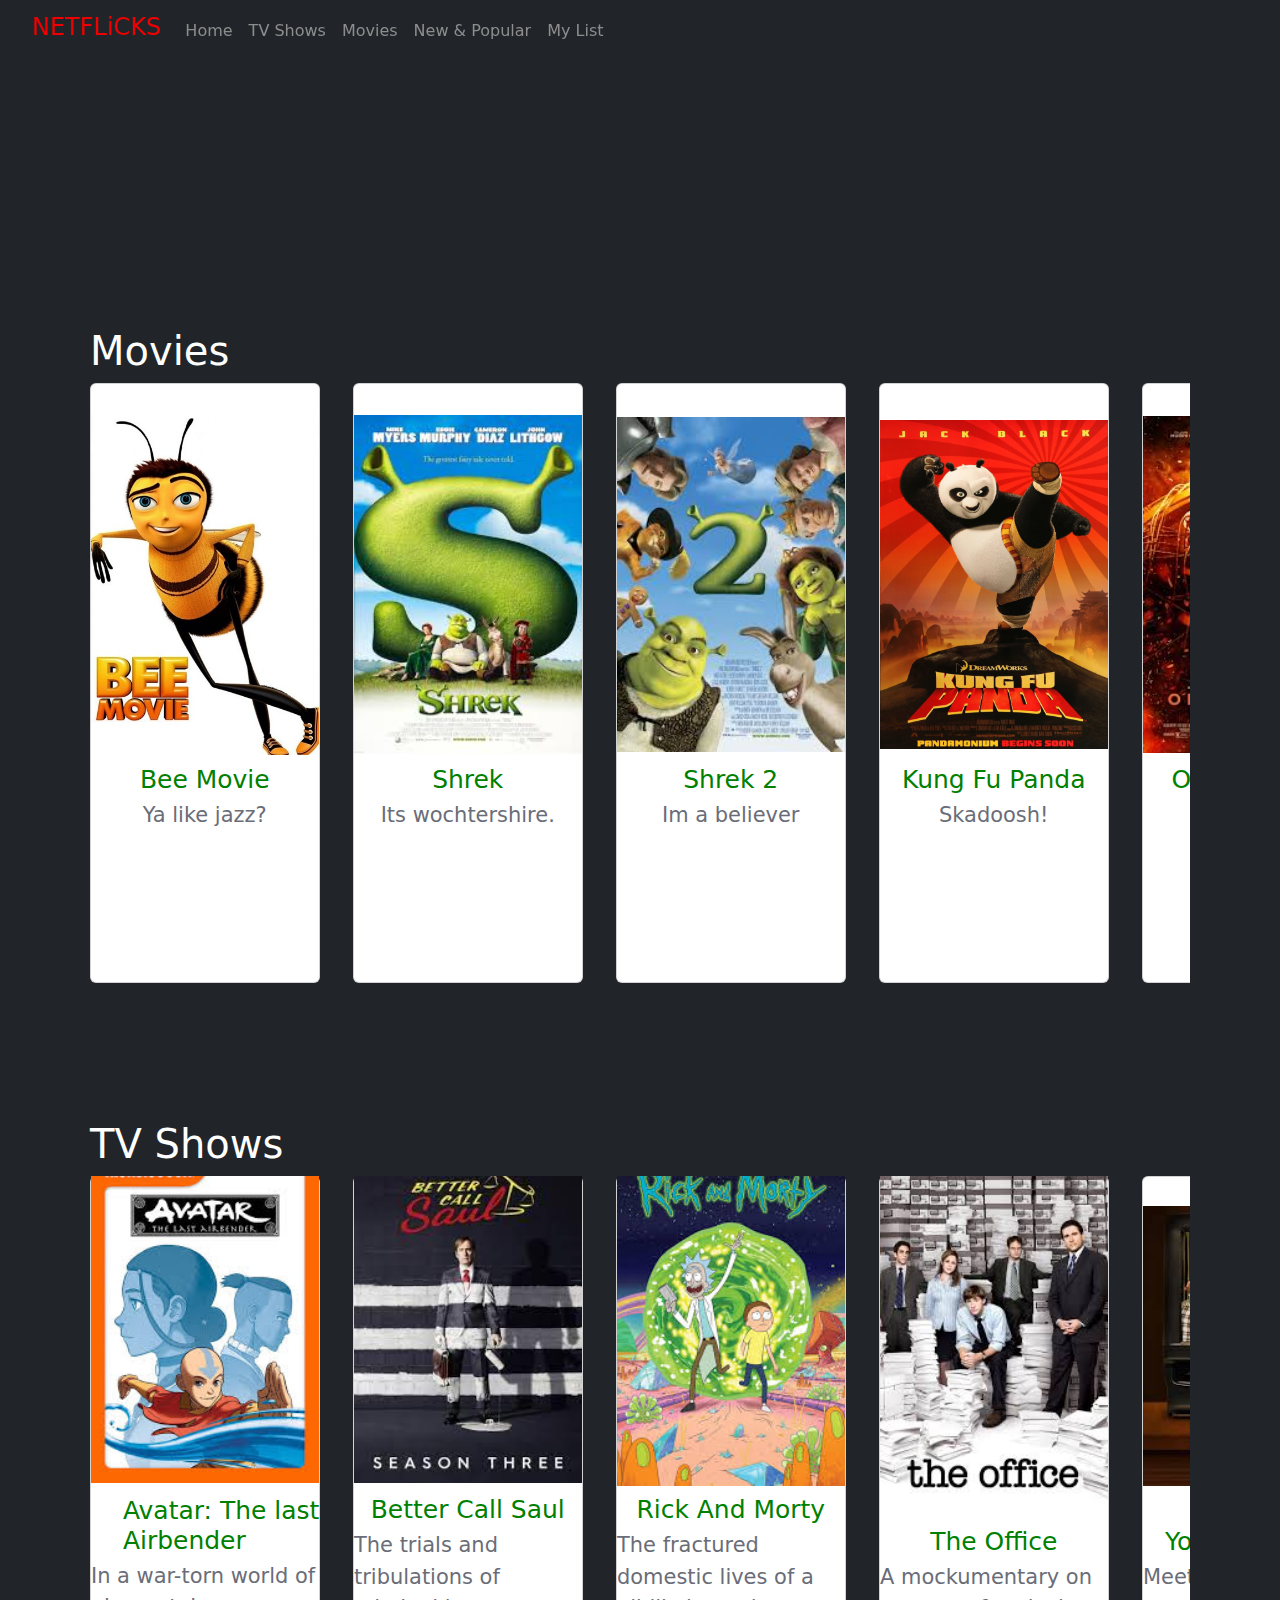
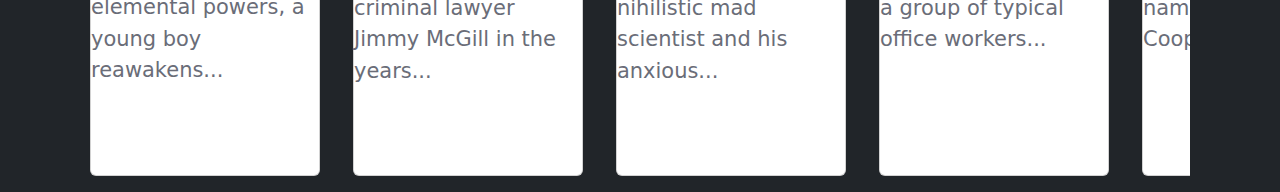
==== index.html @ 50010d8d "iets groots" ====
<!DOCTYPE html>
<html lang="en">
<div class="content">
<head>
    <meta charset="UTF-8">
    <meta name="viewport" content="width=device-width, initial-scale=1.0">
    <title>NETFLICKS | Home</title>
    <link rel="icon" type="image/x-icon" href="img/netflixLogo.png">
    <link href="https://cdn.jsdelivr.net/npm/bootstrap@5.3.3/dist/css/bootstrap.min.css" rel="stylesheet" integrity="sha384-QWTKZyjpPEjISv5WaRU9OFeRpok6YctnYmDr5pNlyT2bRjXh0JMhjY6hW+ALEwIH" crossorigin="anonymous">
    <link rel="stylesheet" href="css/style.css">
    
</head>
<body class="bg-dark">
  <!--Navbar-->
  <nav class="navbar navbar-expand-lg">
    <div class="container-fluid">
      <button class="navbar-toggler" type="button" data-bs-toggle="collapse" data-bs-target="#navbarTogglerDemo01" aria-controls="navbarTogglerDemo01" aria-expanded="false" aria-label="Toggle navigation">
        <span class="navbar-toggler-icon"></span>
      </button>
      <div class="collapse navbar-collapse" id="navbarTogglerDemo01">
        <a class="navbar-brand" href="index.html"><h4>NETFLiCKS</h4></a>
        <ul class="navbar-nav me-auto mb-2 mb-lg-0">
          <li class="nav-item">
            <a class="nav-link active" aria-current="page" href="index.html">Home</a>
          </li>
          <li class="nav-item">
            <a class="nav-link" href="#TvShows">TV Shows</a>
          </li>
          <li class="nav-item">
            <a class="nav-link" href="#movies">Movies</a>
          </li>
          <li class="nav-item">
            <a class="nav-link" href="new&Popular.html">New & Popular</a>
          </li>
          <li class="nav-item">
            <a class="nav-link" href="myList.html">My List</a>
          </li>
        </ul>
      </div>
    </div>
  </nav>

  <!--video/trailer-->
<div class="VidPlayer">
    <video autoplay loop muted id="myVideo">
        <source src="video/Breaking Bad Trailer [HD].mp4">
    </video>
    <!--<button id="audio-control" class="btn btn-primary">Mute</button>-->
</div>
  <!--slider in progress-->
  <div class="body2 bg-dark">
    <div class="wrapper bg-dark">
        <h1>Movies</h1>  
        <ul class="carousel" id="movies">
            <li class="card"> 
                <div class="img"><img src= "img/bee-movie.jpg" alt="" draggable="false"> </div> 
                <h2 style="color: green; font-weight:bold;">Bee Movie</h2> 
                <span>Ya like jazz?</span> 
            </li> 
            <li class="card"> 
                <div class="img"><img src= "img/shrek.jpg" alt="" draggable="false"> </div> 
                <h2 style="color: green; font-weight:bold;">Shrek</h2> 
                <span>Its wochtershire.</span> 
            </li> 
            <li class="card"> 
                <div class="img"><img src= "img/shrek2.jpg" alt="" draggable="false"> </div> 
                <h2 style="color: green; font-weight:bold;">Shrek 2</h2> 
                <span>Im a believer</span> 
            </li> 
            <li class="card"> 
                <div class="img"><img src= "img/KongFuPanda.jpg" alt="" draggable="false"> </div> 
                <h2 style="color: green; font-weight:bold;">Kung Fu Panda</h2> 
                <span>Skadoosh!</span> 
            </li> 
            <li class="card"> 
                <div class="img"><img src= "img/oppenheimer.jpg" alt="" draggable="false"> </div> 
                <h2 style="color: green; font-weight:bold;">Oppenheimer</h2> 
                <span>Bomb</span> 
            </li> 
            <li class="card"> 
                <div class="img"><img src= "img/Shrek3.jpg" alt="" draggable="false"> </div> 
                <h2 style="color: green; font-weight:bold;">Shrek The Third</h2> 
                <span>the 3rd one</span> 
            </li> 
            <li class="card"> 
                <div class="img"><img src= "img/HongerSpellen.jpeg" alt="" draggable="false"> </div> 
                <h2 style="color: green; font-weight:bold;">The Hunger Games</h2> 
                <span>Peter is mid.</span> 
            </li> 
            <li class="card"> 
                <div class="img"><img src= "img/LastOfUs.jpeg" alt="" draggable="false"> </div> 
                <h2 style="color: green; font-weight:bold;">The Last Of Us</h2> 
                <span>Warning: zombies</span> 
            </li> 
            <li class="card"> 
                <div class="img"><img src= "img/Shrek4.jpg" alt="" draggable="false"> </div> 
                <h2 style="color: green; font-weight:bold;">Shrek 4</h2> 
                <span>Donkeh</span> 
            </li> 
        </ul> 
    </div>
    <div class="wrapper mt-3 bg-dark">
        <br>
        <h1>TV Shows</h1>
        <ul class="carousel" id="TvShows"> 
            <li class="card"> 
                <div class="img"><img src= "img/avatar.jpg" alt="" draggable="false"> </div> 
                <h2 class="avatar" style="color: green; font-weight:bold;">Avatar: The last Airbender</h2> 
                <span>In a war-torn world of elemental powers, a young boy reawakens...</span> 
            </li> 
            <li class="card"> 
                <div class="img"><img src= "img/images.jpg" alt="" draggable="false"> </div> 
                <h2 style="color: green; font-weight:bold;">Better Call Saul</h2> 
                <span>The trials and tribulations of criminal lawyer Jimmy McGill in the years...</span> 
            </li>
            <li class="card"> 
                <div class="img"><img src= "img/RickAndMorty.jpg" alt="" draggable="false"> </div> 
                <h2 style="color: green; font-weight:bold;">Rick And Morty</h2> 
                <span>The fractured domestic lives of a nihilistic mad scientist and his anxious...</span> 
            </li> 
            <li class="card"> 
                <div class="img"><img src= "img/Office.jpg" alt="" draggable="false"> </div> 
                <h2 style="color: green; font-weight:bold;">The Office</h2> 
                <span>A mockumentary on a group of typical office workers...</span> 
            </li> 
            <li class="card"> 
                <div class="img"><img src= "img/Sheldon.jpg" alt="" draggable="false"> </div> 
                <h2 style="color: green; font-weight:bold;">Young Sheldon</h2> 
                <span>Meet a child genius named Sheldon Cooper already...</span> 
            </li> 
            <li class="card"> 
                <div class="img"><img src= "img/Silicon.jpg" alt="" draggable="false"> </div> 
                <h2 style="color: green; font-weight:bold;">Silicon Valley</h2> 
                <span>Follows the struggle of Richard Hendricks, a Silicon Valley...</span> 
            </li> 
            <li class="card"> 
                <div class="img"><img src= "img/ShutUpfatass.jpg" alt="" draggable="false"> </div> 
                <h2 style="color: green; font-weight:bold;">South Park</h2> 
                <span>Follows the misadventures of four irreverent grade-schoolers...</span> 
            </li>
            <li class="card"> 
                <div class="img"><img src= "img/breaking_bad-504442815-mmed.jpg" alt="" draggable="false"> </div> 
                <h2 style="color: green; font-weight:bold;">Breaking Bad</h2> 
                <span>A chemistry teacher diagnosed with inoperable lung cancer...</span> 
            </li>  
            <li class="card"> 
                <div class="img"><img src= "img/heylois.jpg" alt="" draggable="false"> </div> 
                <h2 style="color: green; font-weight:bold;">Family Guy</h2> 
                <span>In a wacky Rhode Island town, a dysfunctional family...</span> 
            </li> 
        </ul> 
    </div> 
</div>
    <script src="https://cdn.jsdelivr.net/npm/bootstrap@5.3.3/dist/js/bootstrap.bundle.min.js" integrity="sha384-YvpcrYf0tY3lHB60NNkmXc5s9fDVZLESaAA55NDzOxhy9GkcIdslK1eN7N6jIeHz" crossorigin="anonymous"></script>
    <script src="java/java.js"></script>
    <script>
        // Smooth scrolling to movies section
        document.querySelector('a[href="#movies"]').addEventListener('click', function (e) {
            e.preventDefault();
            document.querySelector('#movies').scrollIntoView({
                behavior: 'smooth'
            });
        });
        document.querySelector('a[href="#TvShows"]').addEventListener('click', function (e) {
            e.preventDefault();
            document.querySelector('#TvShows').scrollIntoView({
                behavior: 'smooth'
            });
        });
    </script>
</body>
</div>
</html>
---- css/style.css ----
video{
    width: 72.5%;
    height: auto;
    display: block;
    margin: 0 auto;
}
.body2 {
    position: relative !important;
    display: flex !important;
    align-items: center !important;
    justify-content: center !important;
    min-height: 100vh !important;
    padding: 0 35px !important;
}
.navbar{
    background-color: none !important;
    position: sticky !important;
    top: 0px !important;
    z-index: 1 !important;
}
.collapse{
    margin-left: 20px !important;
}
.nav-link{
    color: rgb(141, 141, 141) !important;
}
.nav-link:hover{
    color: rgb(255, 255, 255) !important;
}
h1{
    color: white !important;
}
h4{
    color: rgb(240, 0, 0) !important;
}
.wrapper {
    max-width: 1100px !important;
    width: 100% !important;
    position: absolute !important;
    left: 50% !important;
    transform: translateX(-50%) translateY(-50%) !important;
}

.wrapper:first-child {
    top: 50vh !important;
}

.wrapper:nth-child(2) {
    top: 135vh !important;
}
.s1{
    top: 0vh !important;
}
.s2{
    top: 50vh !important;
}
.avatar{
    left: 32px !important;
}
.wrapper i {
    height: 50px !important;
    width: 50px !important;
    background: rgb(118, 233, 118) !important;
    text-align: center !important;
    line-height: 50px !important;
    border-radius: 50% !important;
    cursor: pointer !important;
    float: left !important;
    top: 50% !important;
    font-size: 1.25rem !important;
    transform: translateY(-50%) !important;
    box-shadow: 0 3px 6px rgba(0, 0, 0, 0.23) !important;
}

.wrapper i:first-child {
    left: -22px !important;
}

.wrapper i:last-child {
    right: -22px !important;
}

.wrapper .carousel {
    display: grid !important;
    grid-auto-flow: column !important;
    grid-auto-columns: calc((100% / 4) - 12px) !important;
    gap: 8px !important;
    overflow-x: auto !important;
    scroll-snap-type: x mandatory !important;
    scroll-behavior: smooth !important;
    scrollbar-width: 0 !important;
}
::-webkit-scrollbar {
    width: 20px;
}
::-webkit-scrollbar-thumb {
    background: #585858;
}
::-webkit-scrollbar-thumb:hover {
    background: rgb(112, 112, 112);
}
::-webkit-scrollbar-track {
    background: #333333;
}
.carousel :where(.card, .img) {
    display: flex !important;
    align-items: center !important;
    justify-content: center !important;
} 
.carousel.dragging {
    scroll-snap-type: none !important;
    scroll-behavior: auto !important;
}

.carousel.no-transition {
    scroll-behavior: auto !important;
}

.carousel.dragging .card {
    cursor: grab !important;
    user-select: none !important;
}

.carousel .card {
    scroll-snap-align: start !important;
    height: 600px !important;
    list-style: none !important;
    background: #fff !important;
    display: flex !important;
    cursor: pointer !important;
    width: 90% !important;
    padding-bottom: 100px !important;
    align-items: center !important;
    justify-content: center !important;
    flex-direction: column !important;
}

.card .img {
    width: 100% !important;
    height: 1px !important;
}

.card .img img {
    width: 100% !important;
    height: auto !important;
    object-fit: cover !important;
}

.card h2 {
    font-weight: 500 !important;
    font-size: 1.56rem !important;
    margin: 30px 0 5px !important;
    position: relative;
    top: 150px;
}

.card span {
    color: #6a6d78 !important;
    font-size: 1.31rem !important;
    position: relative;
    top: 150px;
}

@media screen and (max-width: 900px) {
    .wrapper .carousel {
        grid-auto-columns: calc((100% / 2) - 9px) !important;
    }
}

@media screen and (max-width: 600px) {
    .wrapper .carousel {
        grid-auto-columns: 100% !important;
    }
}
/*  de after voegt een extra element toe zodat je geen leeg div-je hebt voor alleen clear float*/
.content:after {
    visibility: hidden !important;
    display: block !important;
    font-size: 0 !important;
    content: " " !important;
    clear: both !important;
    height: 0 !important;
    } .content {
    display: inline-block !important;
    } 
    html{
    .content { height: 1% !important; }
    .content { display: block !important; }
}
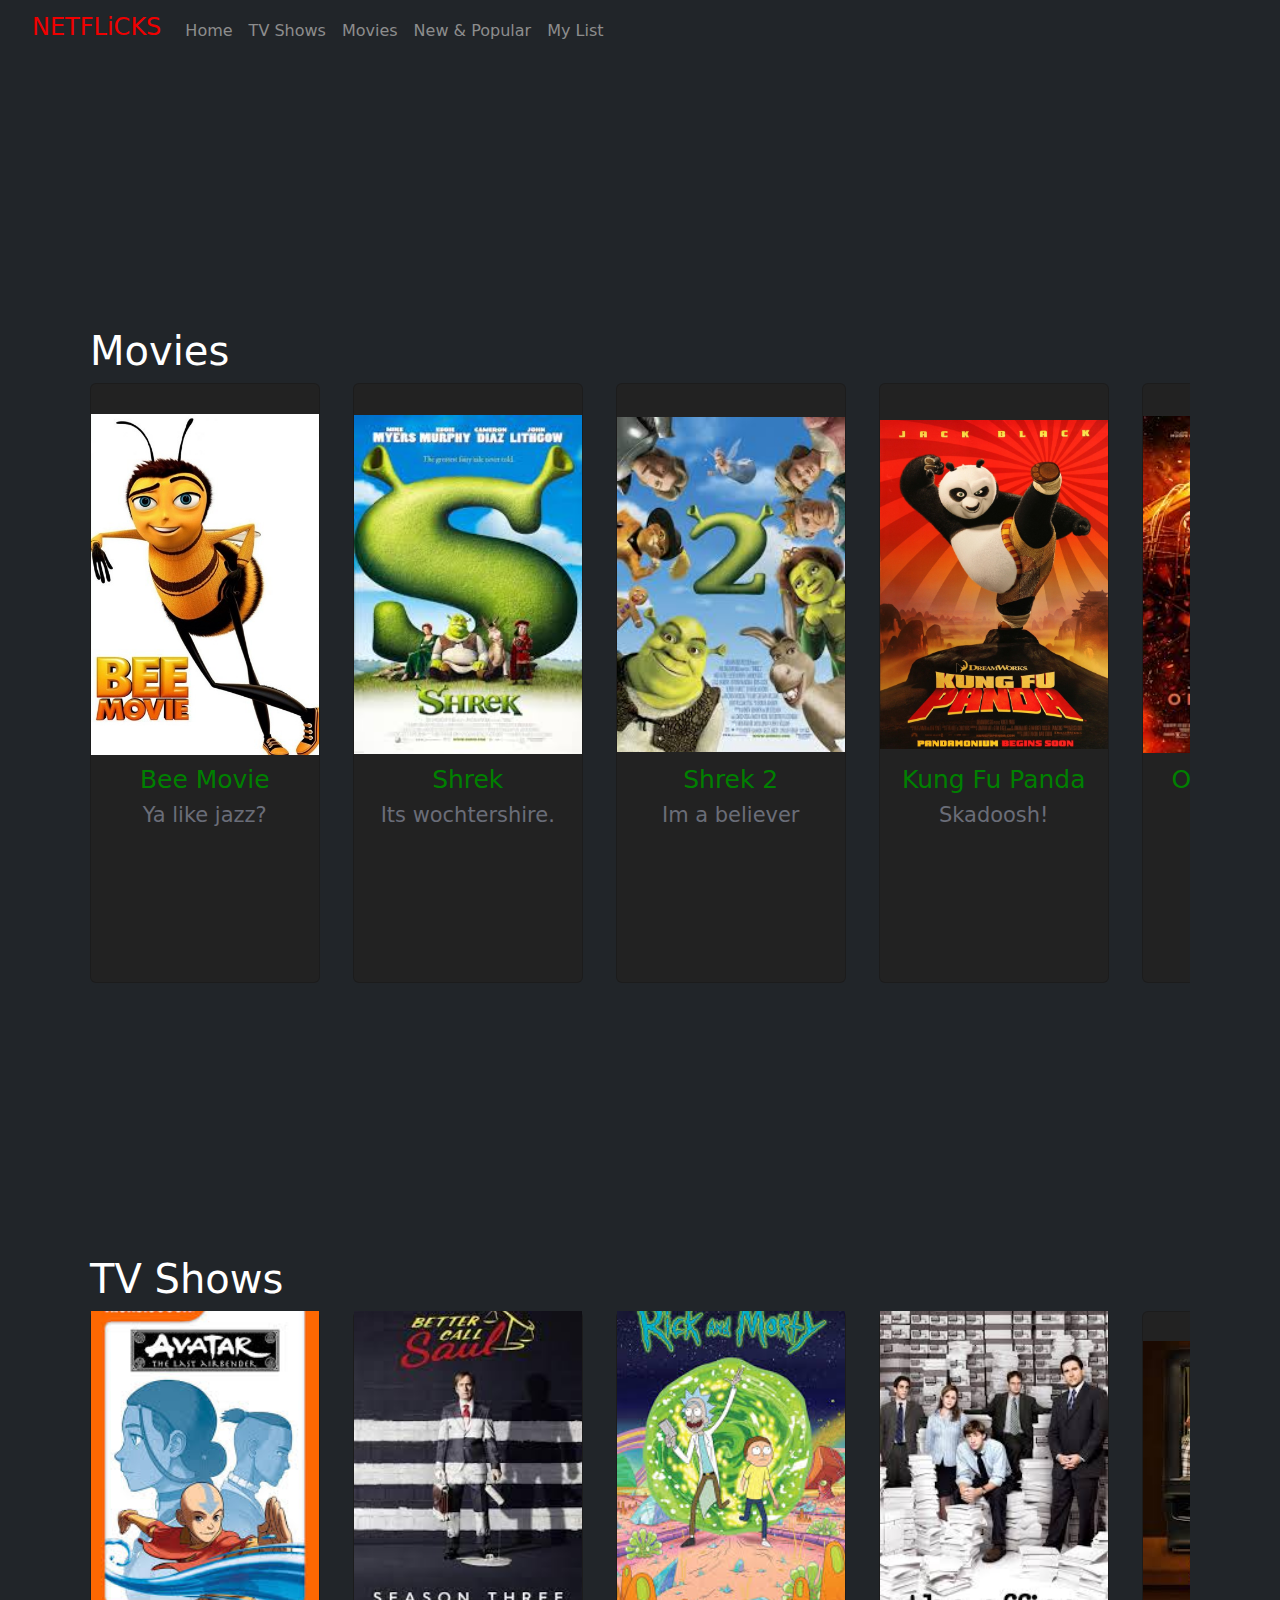
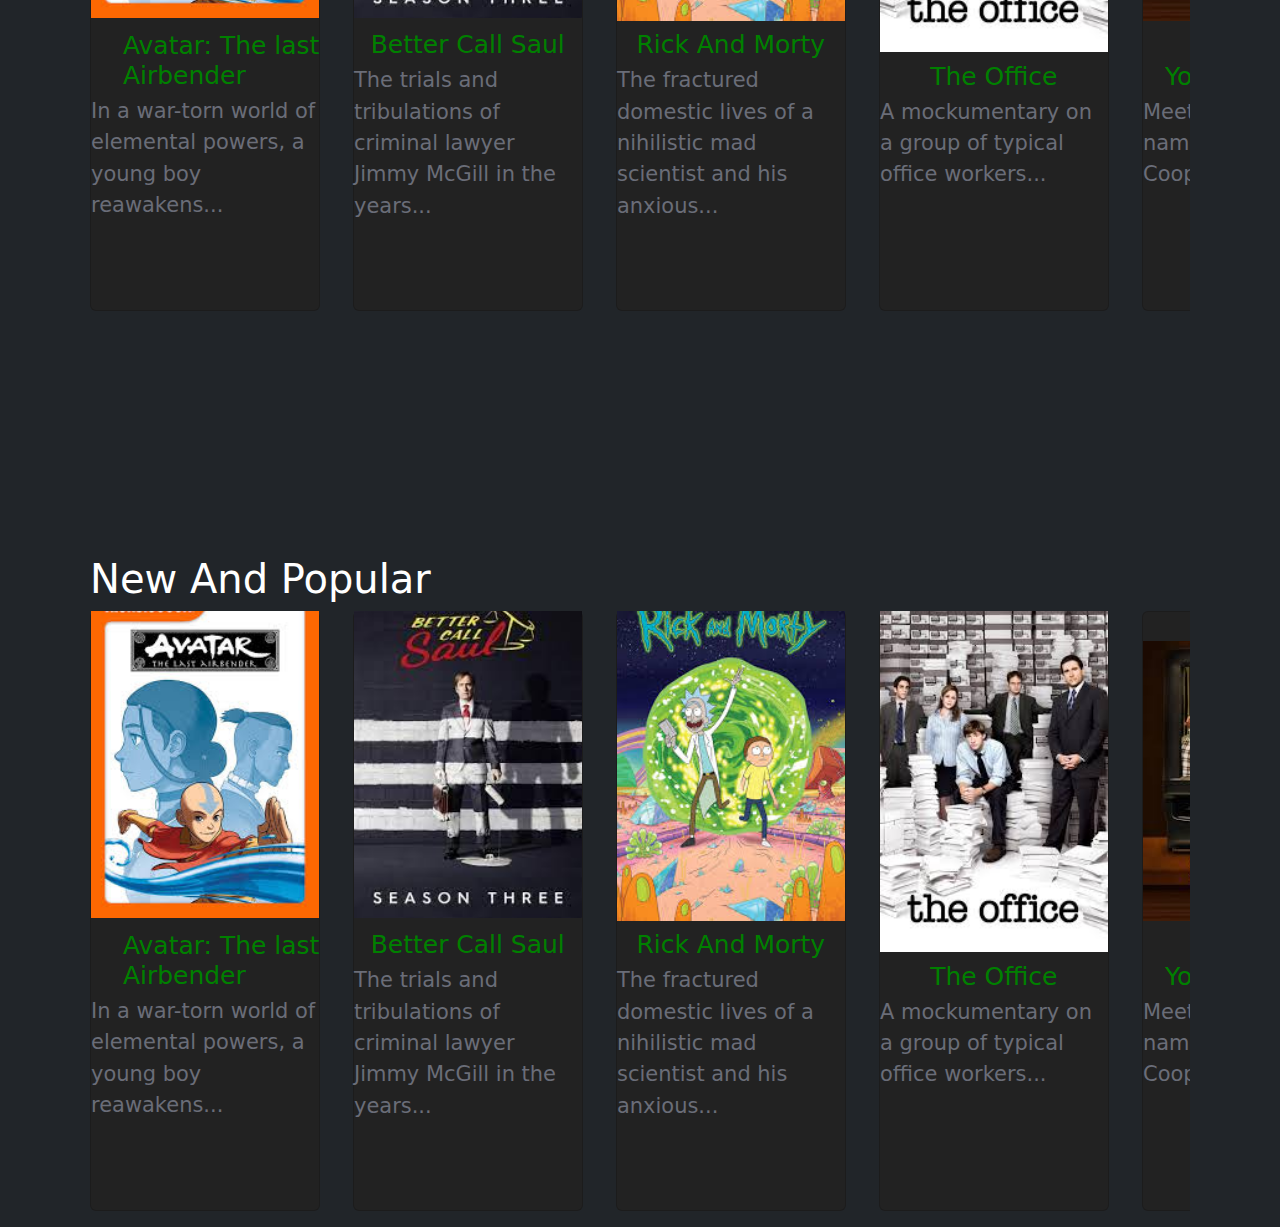
==== commit 11824970: "klaar ig" ====
--- a/index.html
+++ b/index.html
@@ -30,7 +30,7 @@
             <a class="nav-link" href="#movies">Movies</a>
           </li>
           <li class="nav-item">
-            <a class="nav-link" href="new&Popular.html">New & Popular</a>
+            <a class="nav-link" href="#newandpopular">New & Popular</a>
           </li>
           <li class="nav-item">
             <a class="nav-link" href="myList.html">My List</a>
@@ -48,7 +48,7 @@
     <!--<button id="audio-control" class="btn btn-primary">Mute</button>-->
 </div>
   <!--slider in progress-->
-  <div class="body2 bg-dark">
+<div class="body2 bg-dark">
     <div class="wrapper bg-dark">
         <h1>Movies</h1>  
         <ul class="carousel" id="movies">
@@ -103,6 +103,57 @@
         <br>
         <h1>TV Shows</h1>
         <ul class="carousel" id="TvShows"> 
+            <li class="card"> 
+                <div class="img"><img src= "img/avatar.jpg" alt="" draggable="false"> </div> 
+                <h2 class="avatar" style="color: green; font-weight:bold;">Avatar: The last Airbender</h2> 
+                <span>In a war-torn world of elemental powers, a young boy reawakens...</span> 
+            </li> 
+            <li class="card"> 
+                <div class="img"><img src= "img/images.jpg" alt="" draggable="false"> </div> 
+                <h2 style="color: green; font-weight:bold;">Better Call Saul</h2> 
+                <span>The trials and tribulations of criminal lawyer Jimmy McGill in the years...</span> 
+            </li>
+            <li class="card"> 
+                <div class="img"><img src= "img/RickAndMorty.jpg" alt="" draggable="false"> </div> 
+                <h2 style="color: green; font-weight:bold;">Rick And Morty</h2> 
+                <span>The fractured domestic lives of a nihilistic mad scientist and his anxious...</span> 
+            </li> 
+            <li class="card"> 
+                <div class="img"><img src= "img/Office.jpg" alt="" draggable="false"> </div> 
+                <h2 style="color: green; font-weight:bold;">The Office</h2> 
+                <span>A mockumentary on a group of typical office workers...</span> 
+            </li> 
+            <li class="card"> 
+                <div class="img"><img src= "img/Sheldon.jpg" alt="" draggable="false"> </div> 
+                <h2 style="color: green; font-weight:bold;">Young Sheldon</h2> 
+                <span>Meet a child genius named Sheldon Cooper already...</span> 
+            </li> 
+            <li class="card"> 
+                <div class="img"><img src= "img/Silicon.jpg" alt="" draggable="false"> </div> 
+                <h2 style="color: green; font-weight:bold;">Silicon Valley</h2> 
+                <span>Follows the struggle of Richard Hendricks, a Silicon Valley...</span> 
+            </li> 
+            <li class="card"> 
+                <div class="img"><img src= "img/ShutUpfatass.jpg" alt="" draggable="false"> </div> 
+                <h2 style="color: green; font-weight:bold;">South Park</h2> 
+                <span>Follows the misadventures of four irreverent grade-schoolers...</span> 
+            </li>
+            <li class="card"> 
+                <div class="img"><img src= "img/breaking_bad-504442815-mmed.jpg" alt="" draggable="false"> </div> 
+                <h2 style="color: green; font-weight:bold;">Breaking Bad</h2> 
+                <span>A chemistry teacher diagnosed with inoperable lung cancer...</span> 
+            </li>  
+            <li class="card"> 
+                <div class="img"><img src= "img/heylois.jpg" alt="" draggable="false"> </div> 
+                <h2 style="color: green; font-weight:bold;">Family Guy</h2> 
+                <span>In a wacky Rhode Island town, a dysfunctional family...</span> 
+            </li> 
+        </ul> 
+    </div> 
+    <div class="wrapper mt-3 bg-dark">
+        <br>
+        <h1>New And Popular</h1>
+        <ul class="carousel" id="newandpopular"> 
             <li class="card"> 
                 <div class="img"><img src= "img/avatar.jpg" alt="" draggable="false"> </div> 
                 <h2 class="avatar" style="color: green; font-weight:bold;">Avatar: The last Airbender</h2> 
@@ -167,6 +218,12 @@
                 behavior: 'smooth'
             });
         });
+        document.querySelector('a[href="#newandpopular"]').addEventListener('click', function (e) {
+            e.preventDefault();
+            document.querySelector('#newandpopular').scrollIntoView({
+                behavior: 'smooth'
+            });
+        });
     </script>
 </body>
 </div>
--- a/css/style.css
+++ b/css/style.css
@@ -14,7 +14,7 @@
 }
 .navbar{
     background-color: none !important;
-    position: sticky !important;
+    /* position: sticky !important; */
     top: 0px !important;
     z-index: 1 !important;
 }
@@ -46,7 +46,10 @@
 }
 
 .wrapper:nth-child(2) {
-    top: 135vh !important;
+    top: 150vh !important;
+}
+.wrapper:nth-child(3) {
+    top: 250vh !important;
 }
 .s1{
     top: 0vh !important;
@@ -125,7 +128,7 @@
     scroll-snap-align: start !important;
     height: 600px !important;
     list-style: none !important;
-    background: #fff !important;
+    background: #222222 !important;
     display: flex !important;
     cursor: pointer !important;
     width: 90% !important;
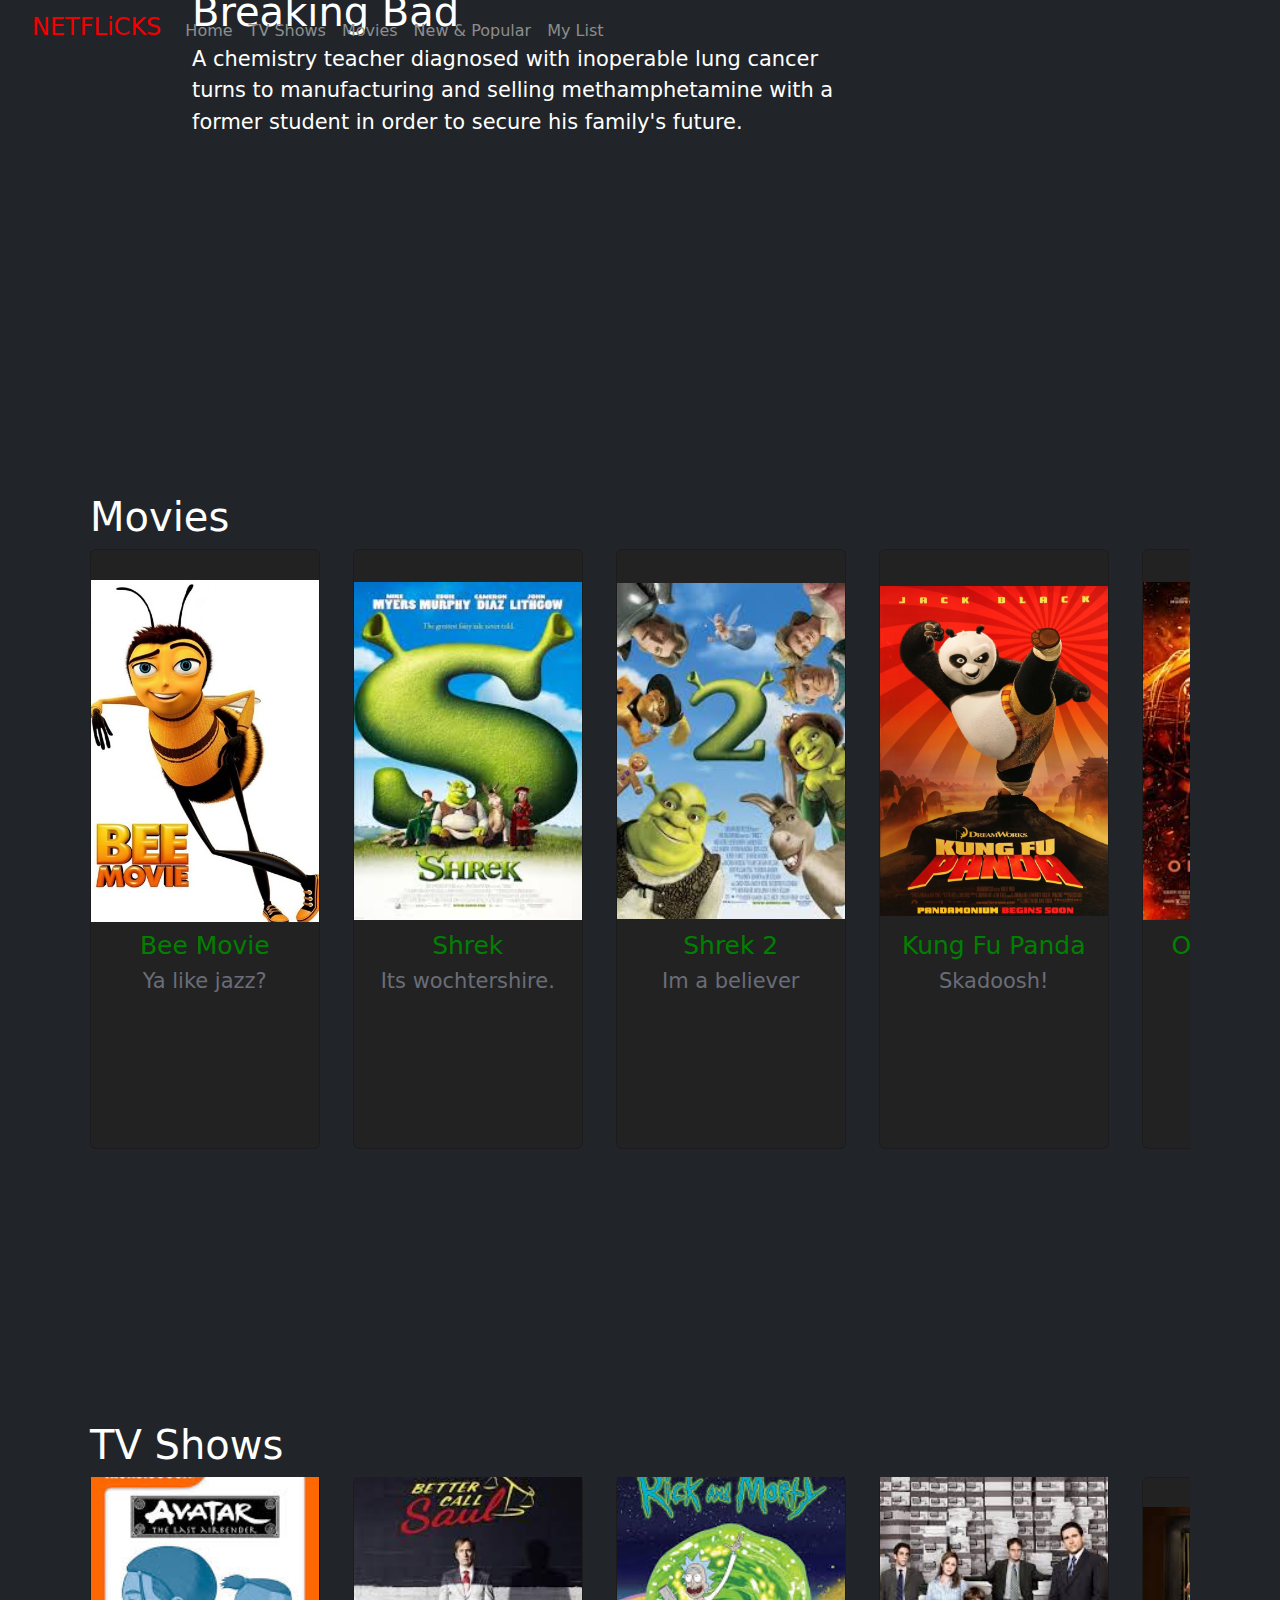
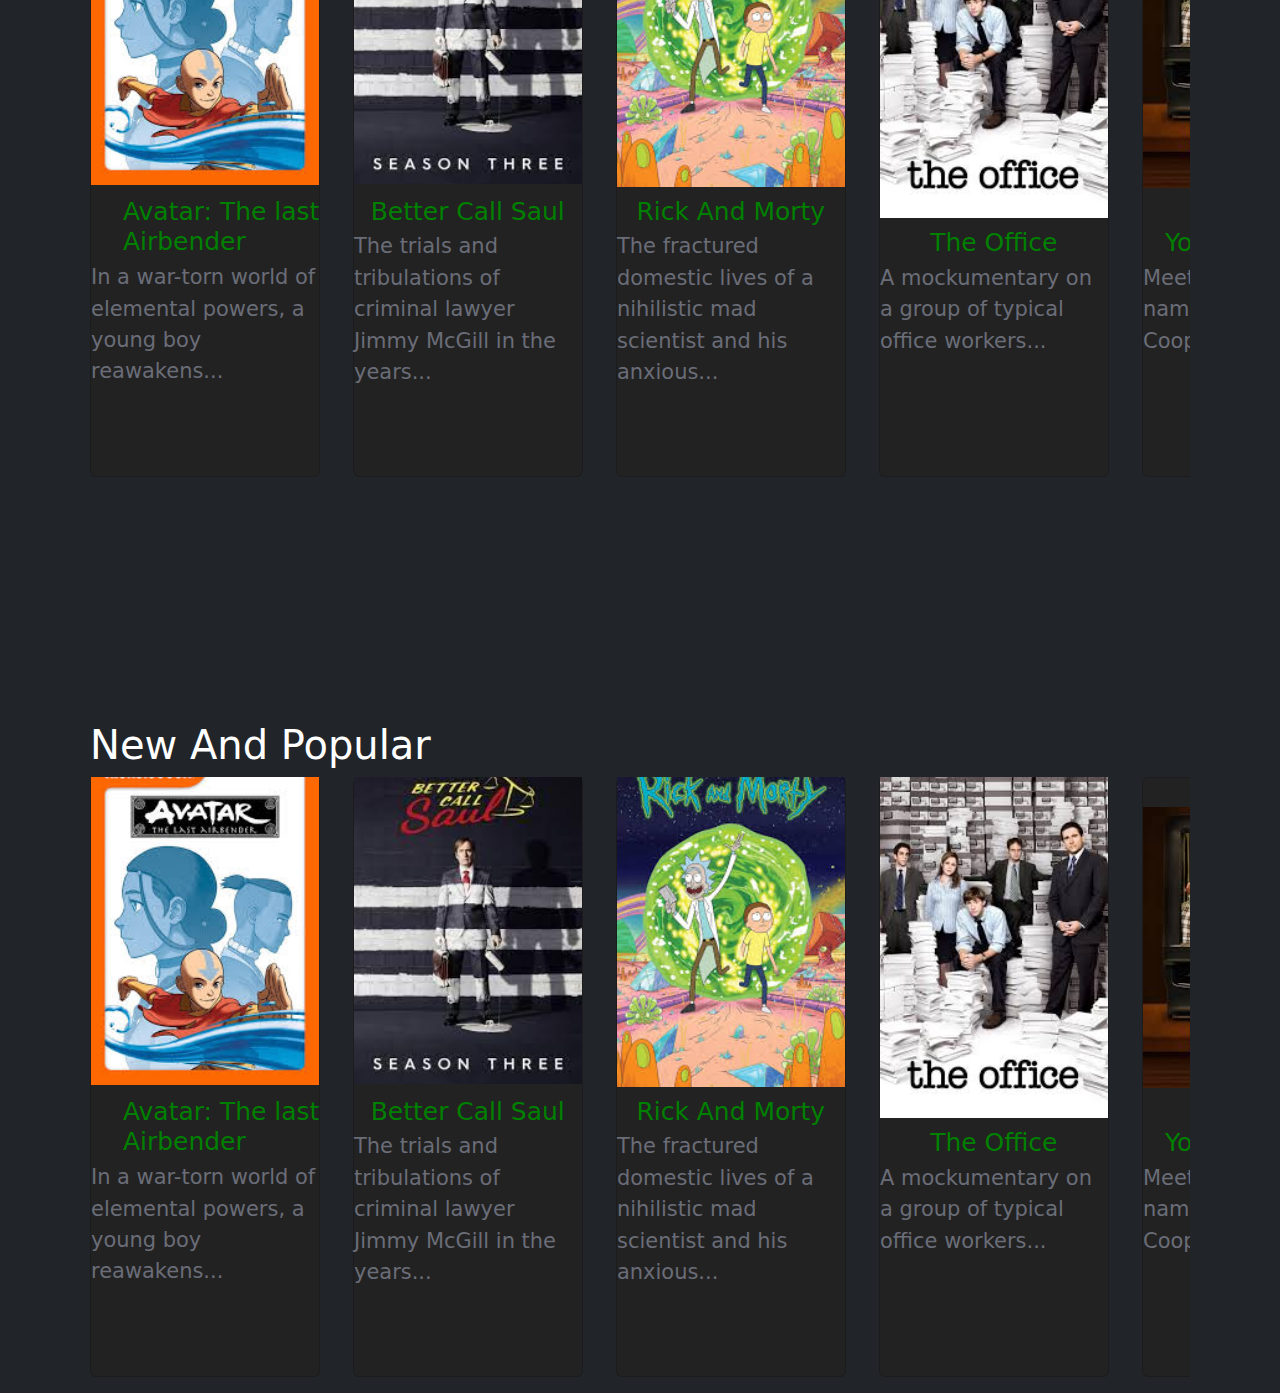
==== commit 0f08cf25: "txt breaking bad" ====
--- a/index.html
+++ b/index.html
@@ -45,6 +45,7 @@
     <video autoplay loop muted id="myVideo">
         <source src="video/Breaking Bad Trailer [HD].mp4">
     </video>
+    <div class="BreakingBad"><h1>Breaking Bad</h1><p class="desc">A chemistry teacher diagnosed with inoperable lung cancer <br> turns to manufacturing and selling methamphetamine with a <br> former student in order to secure his family's future.</p></div>
     <!--<button id="audio-control" class="btn btn-primary">Mute</button>-->
 </div>
   <!--slider in progress-->
--- a/css/style.css
+++ b/css/style.css
@@ -3,6 +3,15 @@
     height: auto;
     display: block;
     margin: 0 auto;
+}
+.desc{
+    color: white !important;
+    font-size: calc(12px + 0.70vw) !important;
+}
+.BreakingBad{
+    position: relative !important;
+    bottom: 25vh;
+    left: 15vw;
 }
 .body2 {
     position: relative !important;
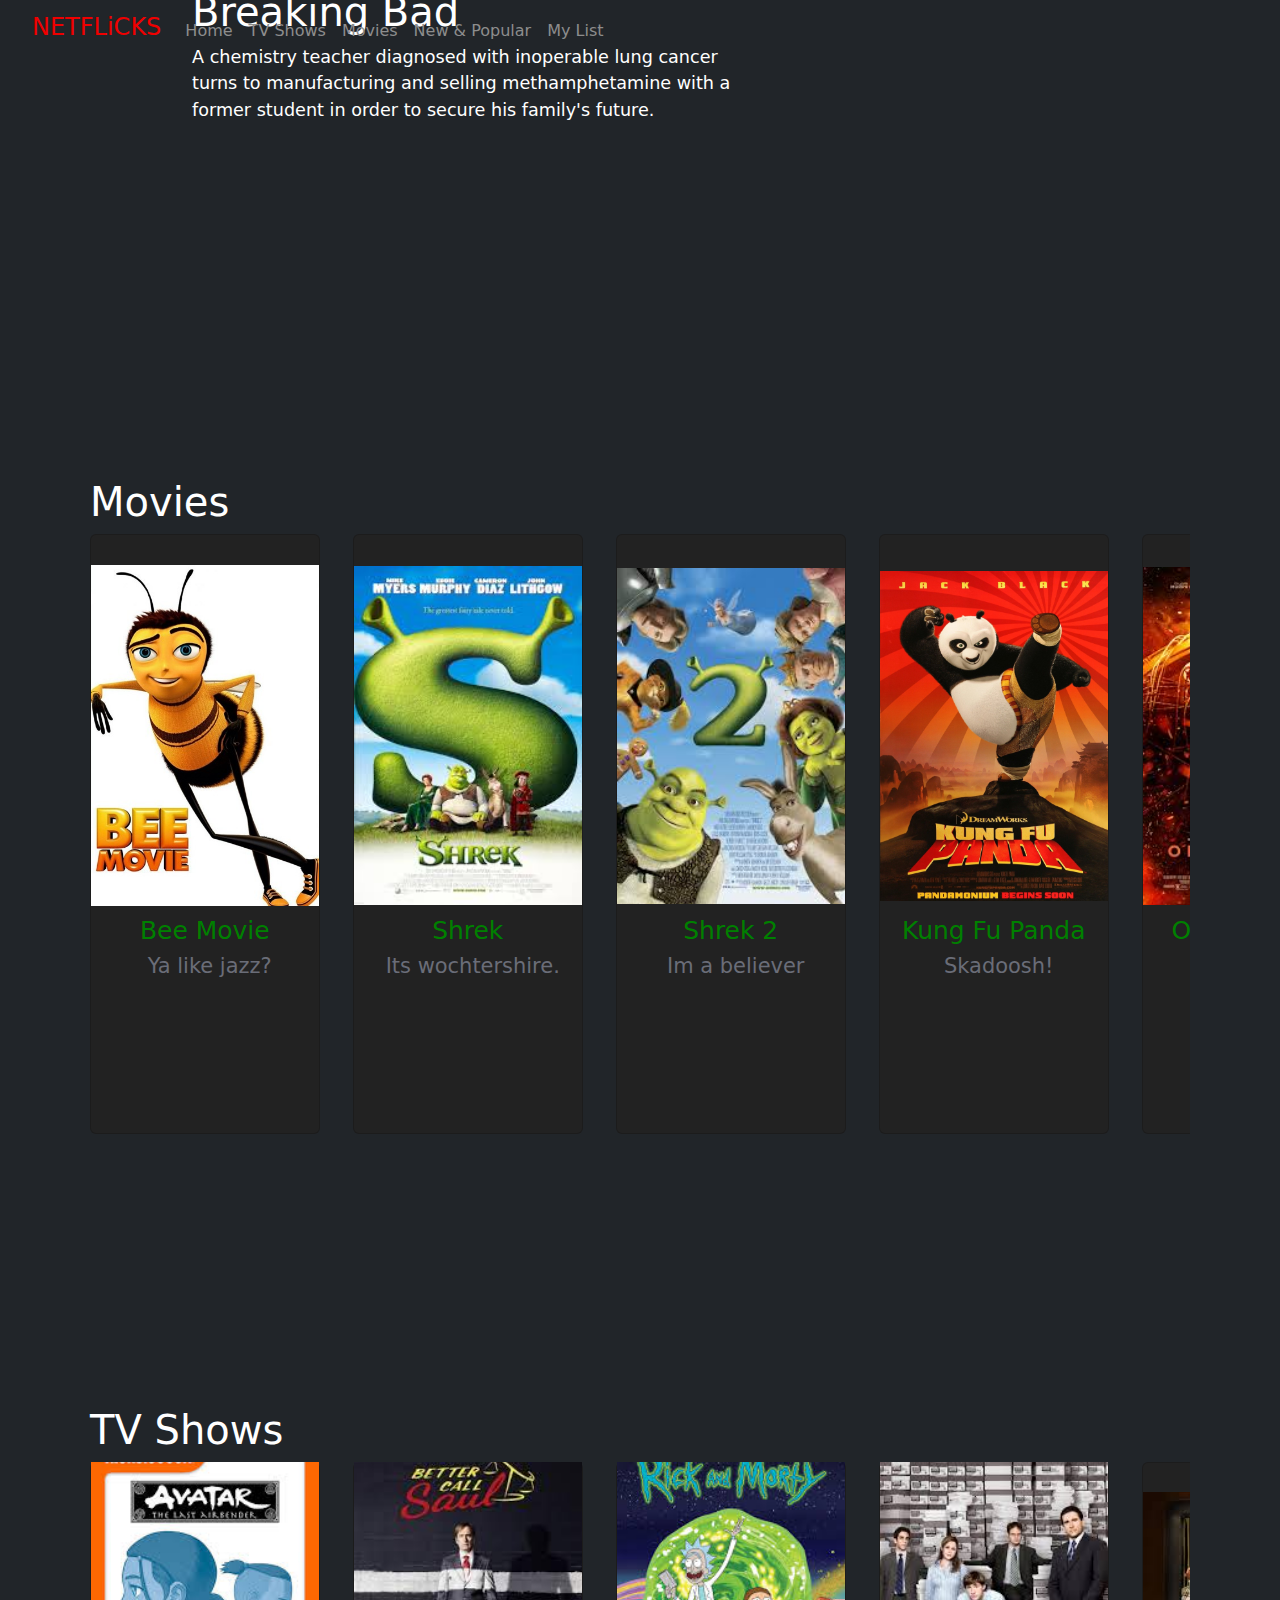
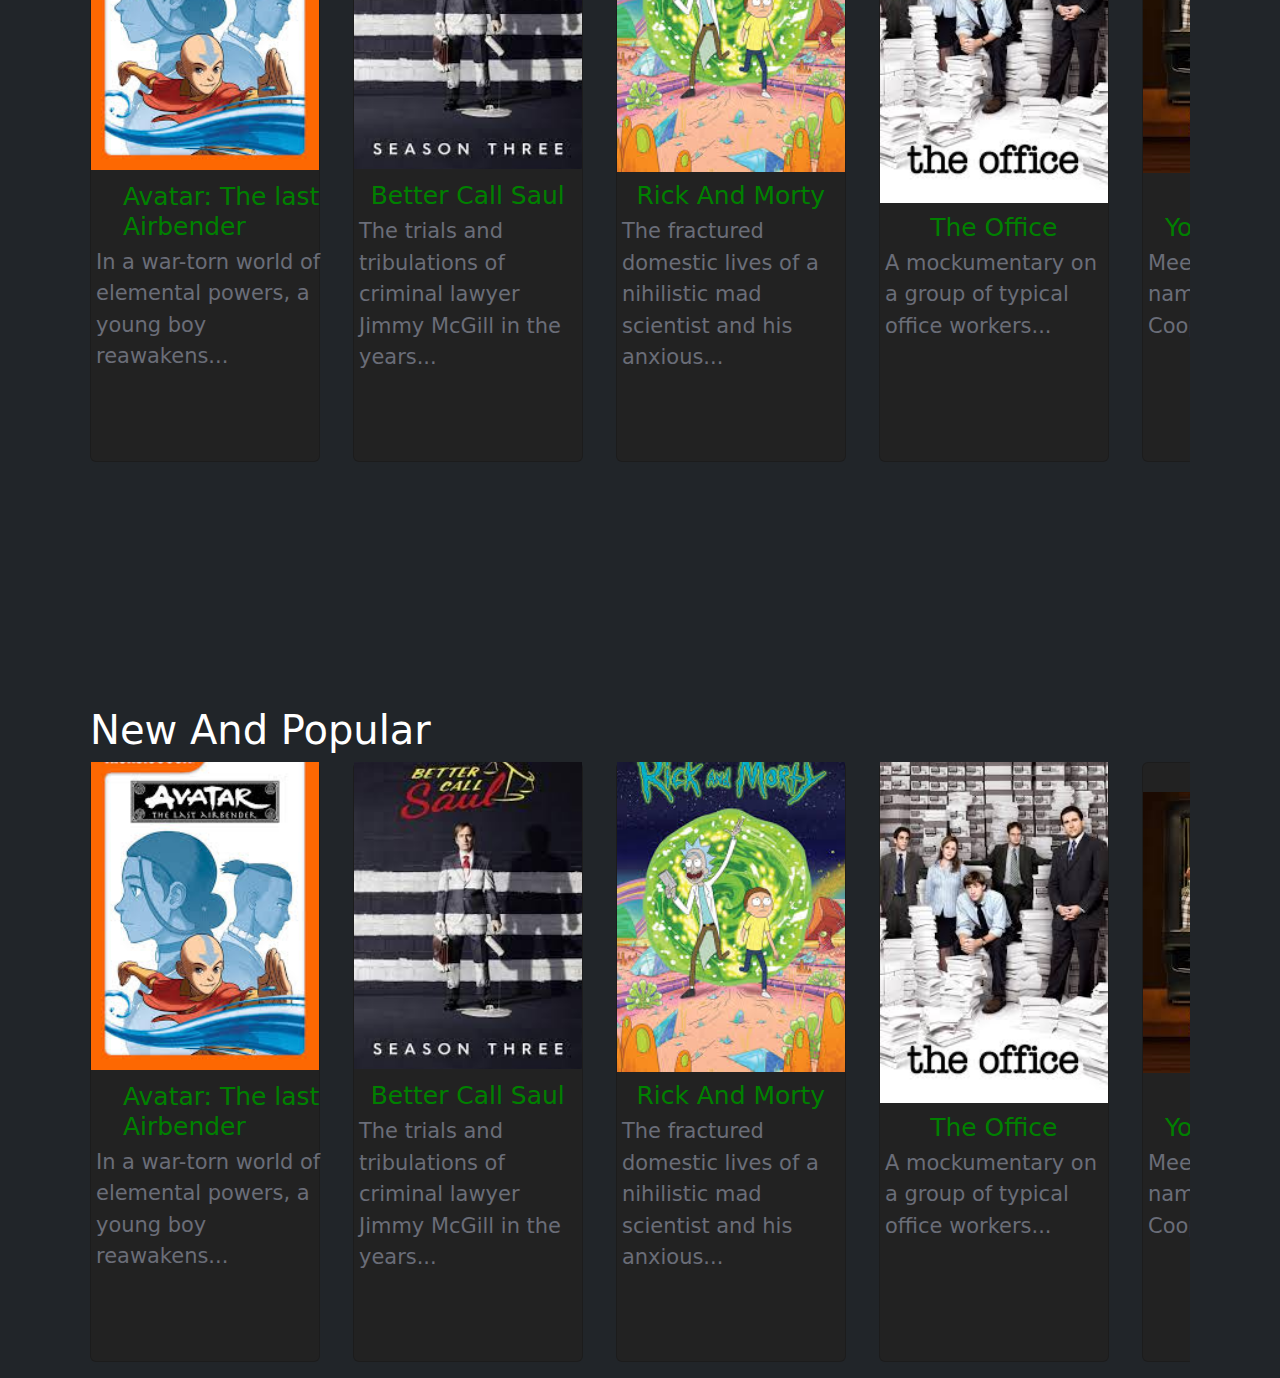
==== commit 6c88f4a9: "ben er klaar mee het is nu 3 uur maar de verkeerde 3 uur" ====
--- a/index.html
+++ b/index.html
@@ -51,8 +51,8 @@
   <!--slider in progress-->
 <div class="body2 bg-dark">
     <div class="wrapper bg-dark">
-        <h1>Movies</h1>  
-        <ul class="carousel" id="movies">
+        <h1 id="movies">Movies</h1>  
+        <ul class="carousel">
             <li class="card"> 
                 <div class="img"><img src= "img/bee-movie.jpg" alt="" draggable="false"> </div> 
                 <h2 style="color: green; font-weight:bold;">Bee Movie</h2> 
@@ -102,8 +102,8 @@
     </div>
     <div class="wrapper mt-3 bg-dark">
         <br>
-        <h1>TV Shows</h1>
-        <ul class="carousel" id="TvShows"> 
+        <h1 id="TvShows">TV Shows</h1>
+        <ul class="carousel"> 
             <li class="card"> 
                 <div class="img"><img src= "img/avatar.jpg" alt="" draggable="false"> </div> 
                 <h2 class="avatar" style="color: green; font-weight:bold;">Avatar: The last Airbender</h2> 
@@ -153,8 +153,8 @@
     </div> 
     <div class="wrapper mt-3 bg-dark">
         <br>
-        <h1>New And Popular</h1>
-        <ul class="carousel" id="newandpopular"> 
+        <h1 id="newandpopular">New And Popular</h1>
+        <ul class="carousel"> 
             <li class="card"> 
                 <div class="img"><img src= "img/avatar.jpg" alt="" draggable="false"> </div> 
                 <h2 class="avatar" style="color: green; font-weight:bold;">Avatar: The last Airbender</h2> 
@@ -205,27 +205,6 @@
 </div>
     <script src="https://cdn.jsdelivr.net/npm/bootstrap@5.3.3/dist/js/bootstrap.bundle.min.js" integrity="sha384-YvpcrYf0tY3lHB60NNkmXc5s9fDVZLESaAA55NDzOxhy9GkcIdslK1eN7N6jIeHz" crossorigin="anonymous"></script>
     <script src="java/java.js"></script>
-    <script>
-        // Smooth scrolling to movies section
-        document.querySelector('a[href="#movies"]').addEventListener('click', function (e) {
-            e.preventDefault();
-            document.querySelector('#movies').scrollIntoView({
-                behavior: 'smooth'
-            });
-        });
-        document.querySelector('a[href="#TvShows"]').addEventListener('click', function (e) {
-            e.preventDefault();
-            document.querySelector('#TvShows').scrollIntoView({
-                behavior: 'smooth'
-            });
-        });
-        document.querySelector('a[href="#newandpopular"]').addEventListener('click', function (e) {
-            e.preventDefault();
-            document.querySelector('#newandpopular').scrollIntoView({
-                behavior: 'smooth'
-            });
-        });
-    </script>
 </body>
 </div>
 </html>--- a/css/style.css
+++ b/css/style.css
@@ -6,7 +6,7 @@
 }
 .desc{
     color: white !important;
-    font-size: calc(12px + 0.70vw) !important;
+    font-size: calc(8px + 0.75vw) !important;
 }
 .BreakingBad{
     position: relative !important;
@@ -20,6 +20,9 @@
     justify-content: center !important;
     min-height: 100vh !important;
     padding: 0 35px !important;
+}
+.navbar-toggler{
+    background-color: rgb(148, 0, 0) !important;
 }
 .navbar{
     background-color: none !important;
@@ -171,20 +174,30 @@
     font-size: 1.31rem !important;
     position: relative;
     top: 150px;
-}
-
-@media screen and (max-width: 900px) {
+    left: 5px;
+}
+
+@media screen and (max-width: 990.5px) {
     .wrapper .carousel {
-        grid-auto-columns: calc((100% / 2) - 9px) !important;
-    }
-}
-
-@media screen and (max-width: 600px) {
+        grid-auto-columns: 20% !important;
+    }
+    video{
+        display: none;
+    }
+    .BreakingBad{
+        display: none;
+    }
+    h4{
+        display: none;
+    }
+}
+
+@media screen and (max-width: 720px) {
     .wrapper .carousel {
-        grid-auto-columns: 100% !important;
-    }
-}
-/*  de after voegt een extra element toe zodat je geen leeg div-je hebt voor alleen clear float*/
+        grid-auto-columns: 40% !important;
+    }
+}
+/*  de after voegt een extra element toe zodat je geen leeg div-je hebt voor alleen clear float gejat van een oud script die ik samen met Tristan heb geschreven*/
 .content:after {
     visibility: hidden !important;
     display: block !important;
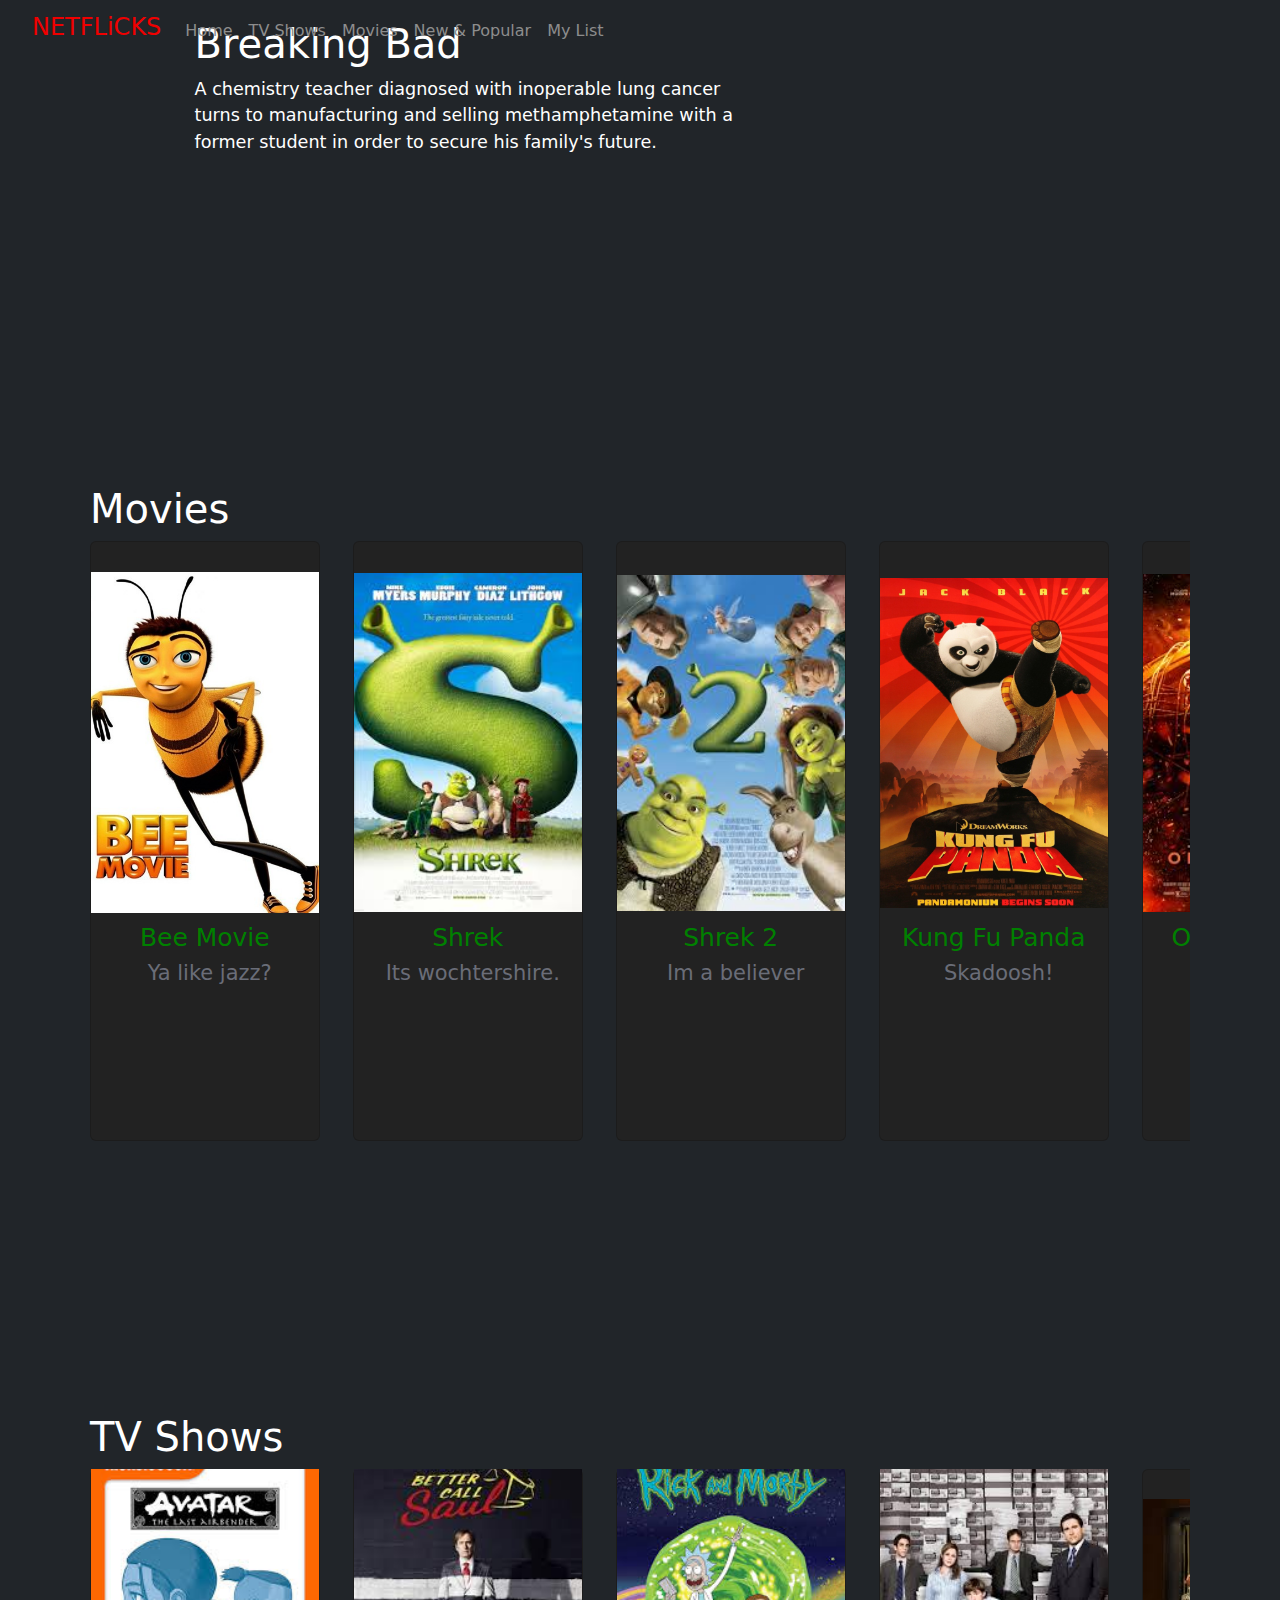
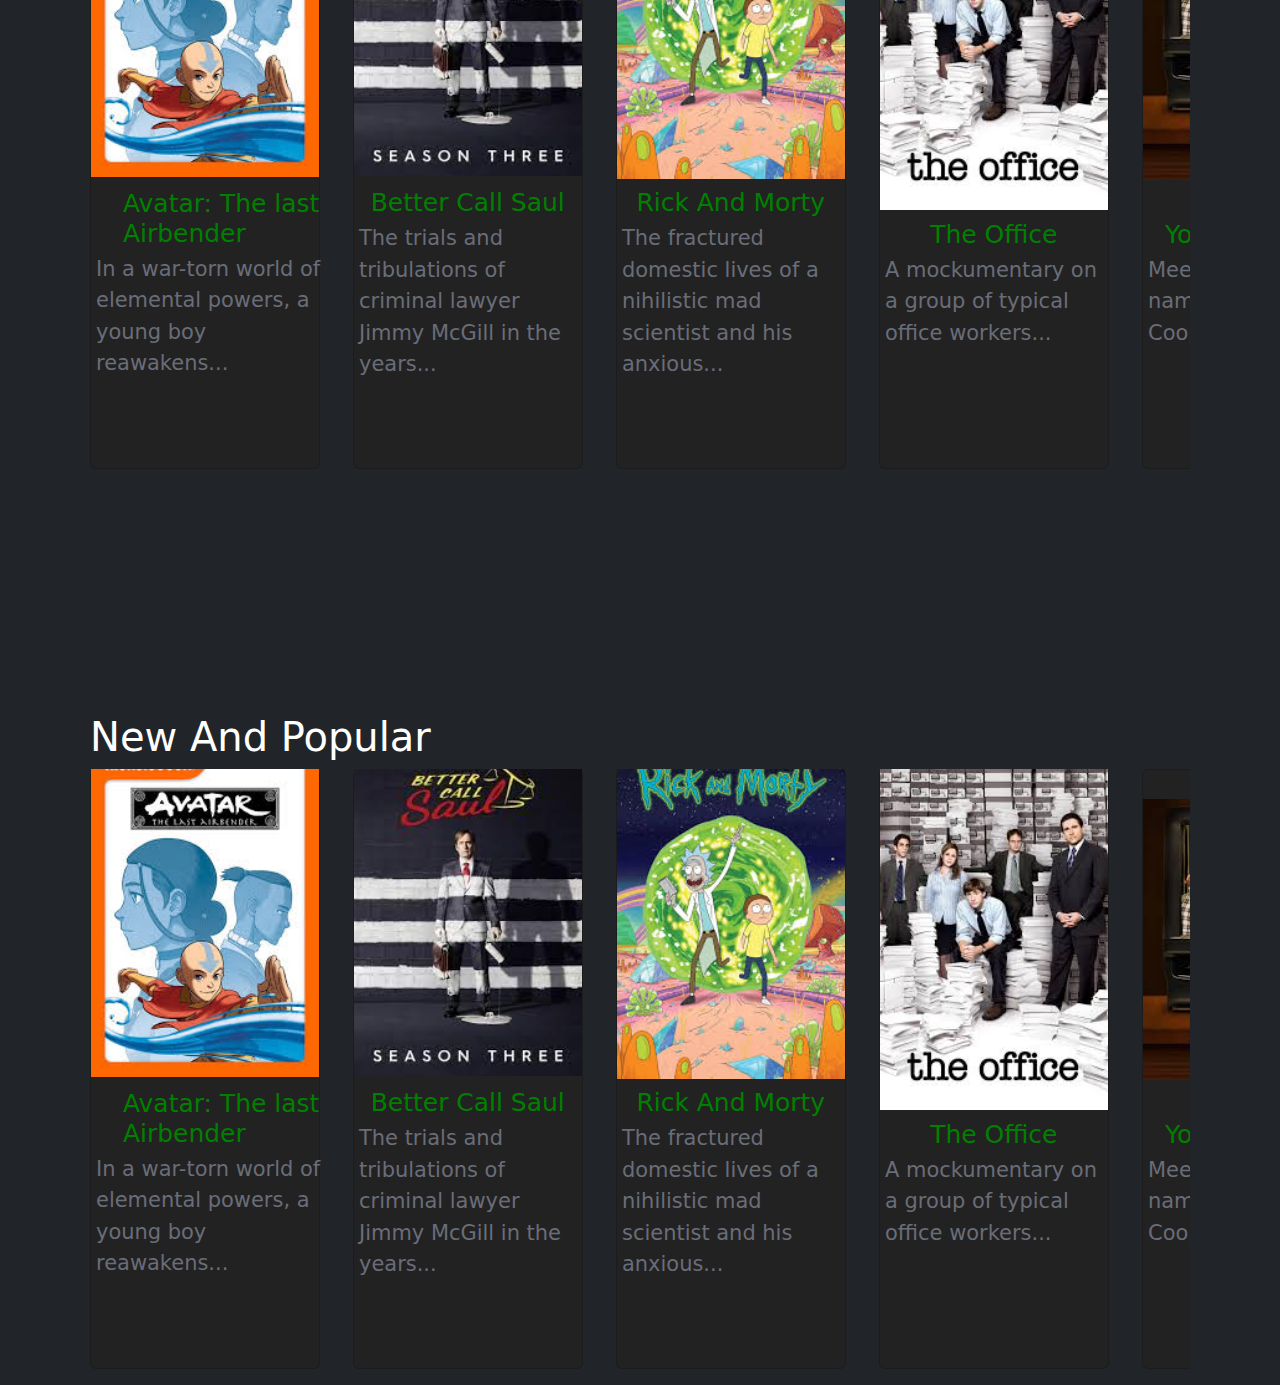
==== commit 3dc9b052: "width fix" ====
--- a/index.html
+++ b/index.html
@@ -44,9 +44,9 @@
 <div class="VidPlayer">
     <video autoplay loop muted id="myVideo">
         <source src="video/Breaking Bad Trailer [HD].mp4">
+        
     </video>
     <div class="BreakingBad"><h1>Breaking Bad</h1><p class="desc">A chemistry teacher diagnosed with inoperable lung cancer <br> turns to manufacturing and selling methamphetamine with a <br> former student in order to secure his family's future.</p></div>
-    <!--<button id="audio-control" class="btn btn-primary">Mute</button>-->
 </div>
   <!--slider in progress-->
 <div class="body2 bg-dark">
--- a/css/style.css
+++ b/css/style.css
@@ -1,4 +1,4 @@
-video{
+.VidPlayer{
     width: 72.5%;
     height: auto;
     display: block;
@@ -10,8 +10,8 @@
 }
 .BreakingBad{
     position: relative !important;
-    bottom: 25vh;
-    left: 15vw;
+    bottom: 200px;
+    left: 2%;
 }
 .body2 {
     position: relative !important;
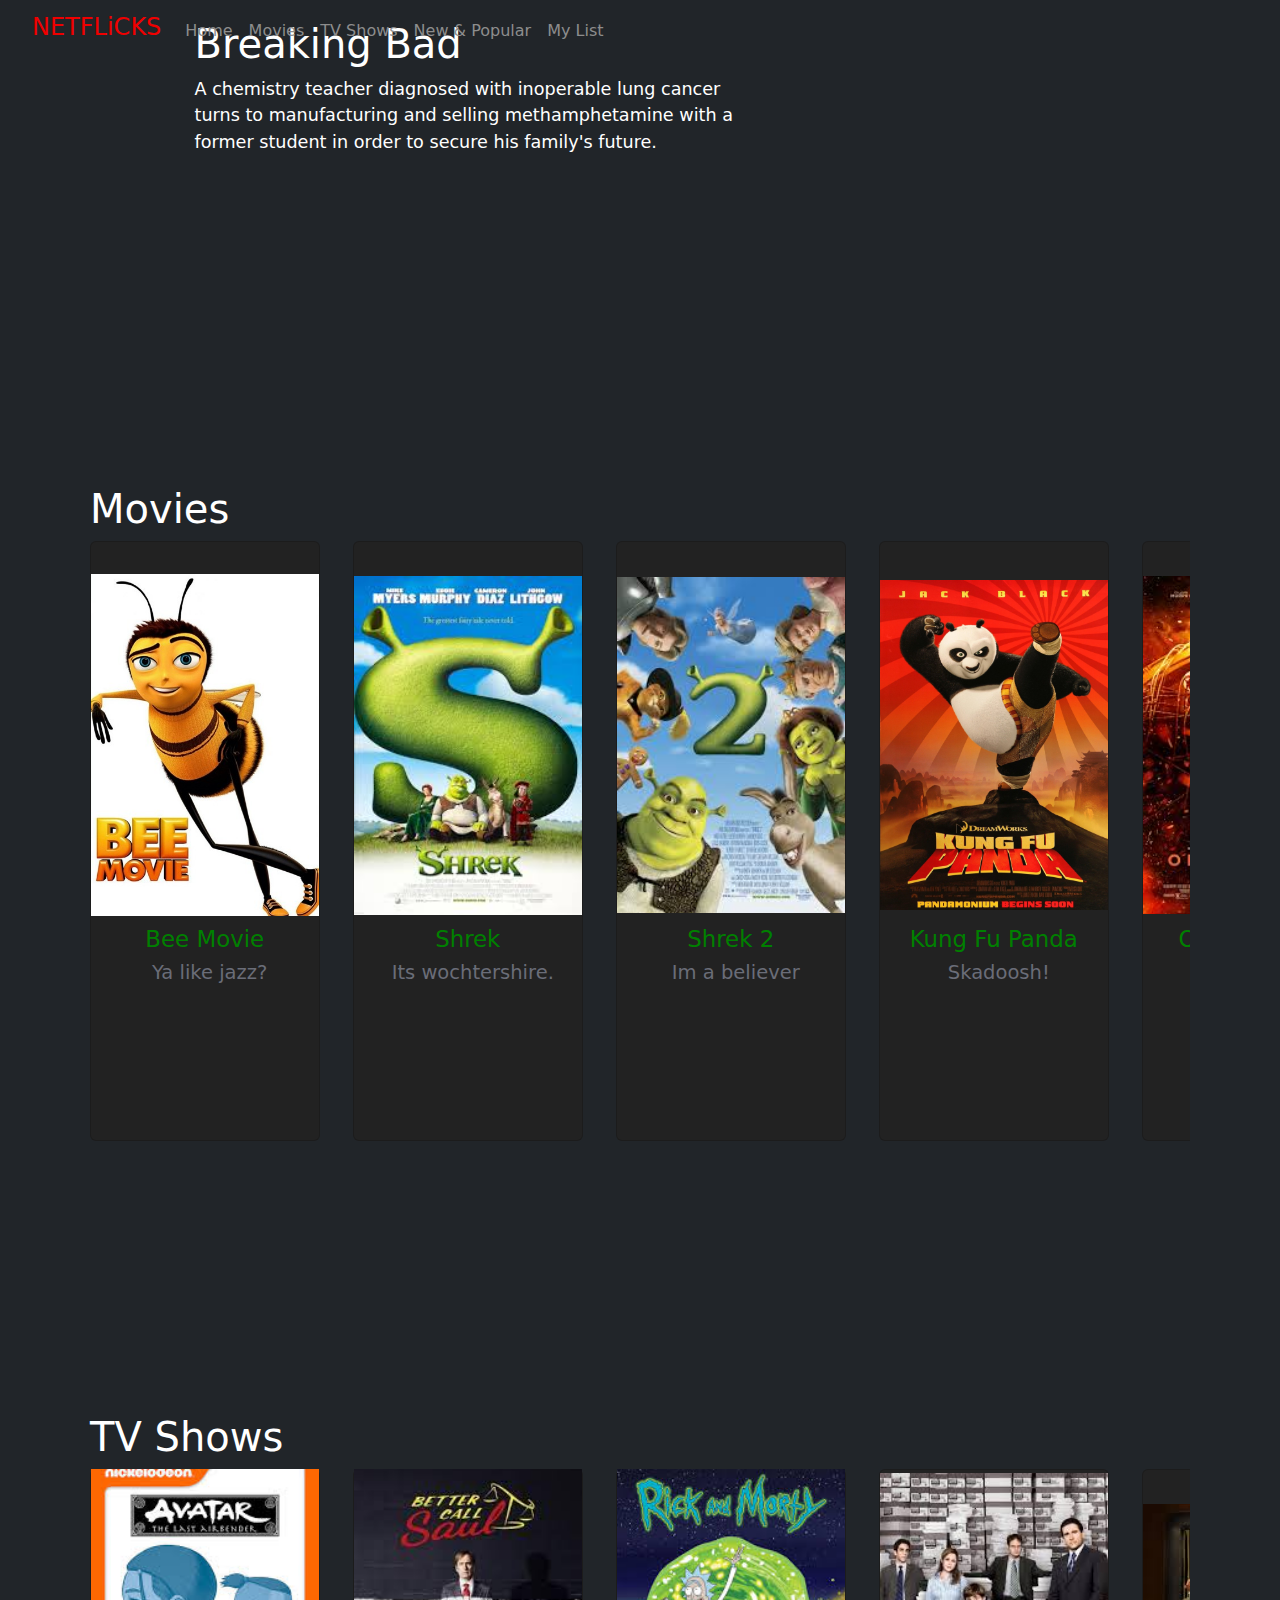
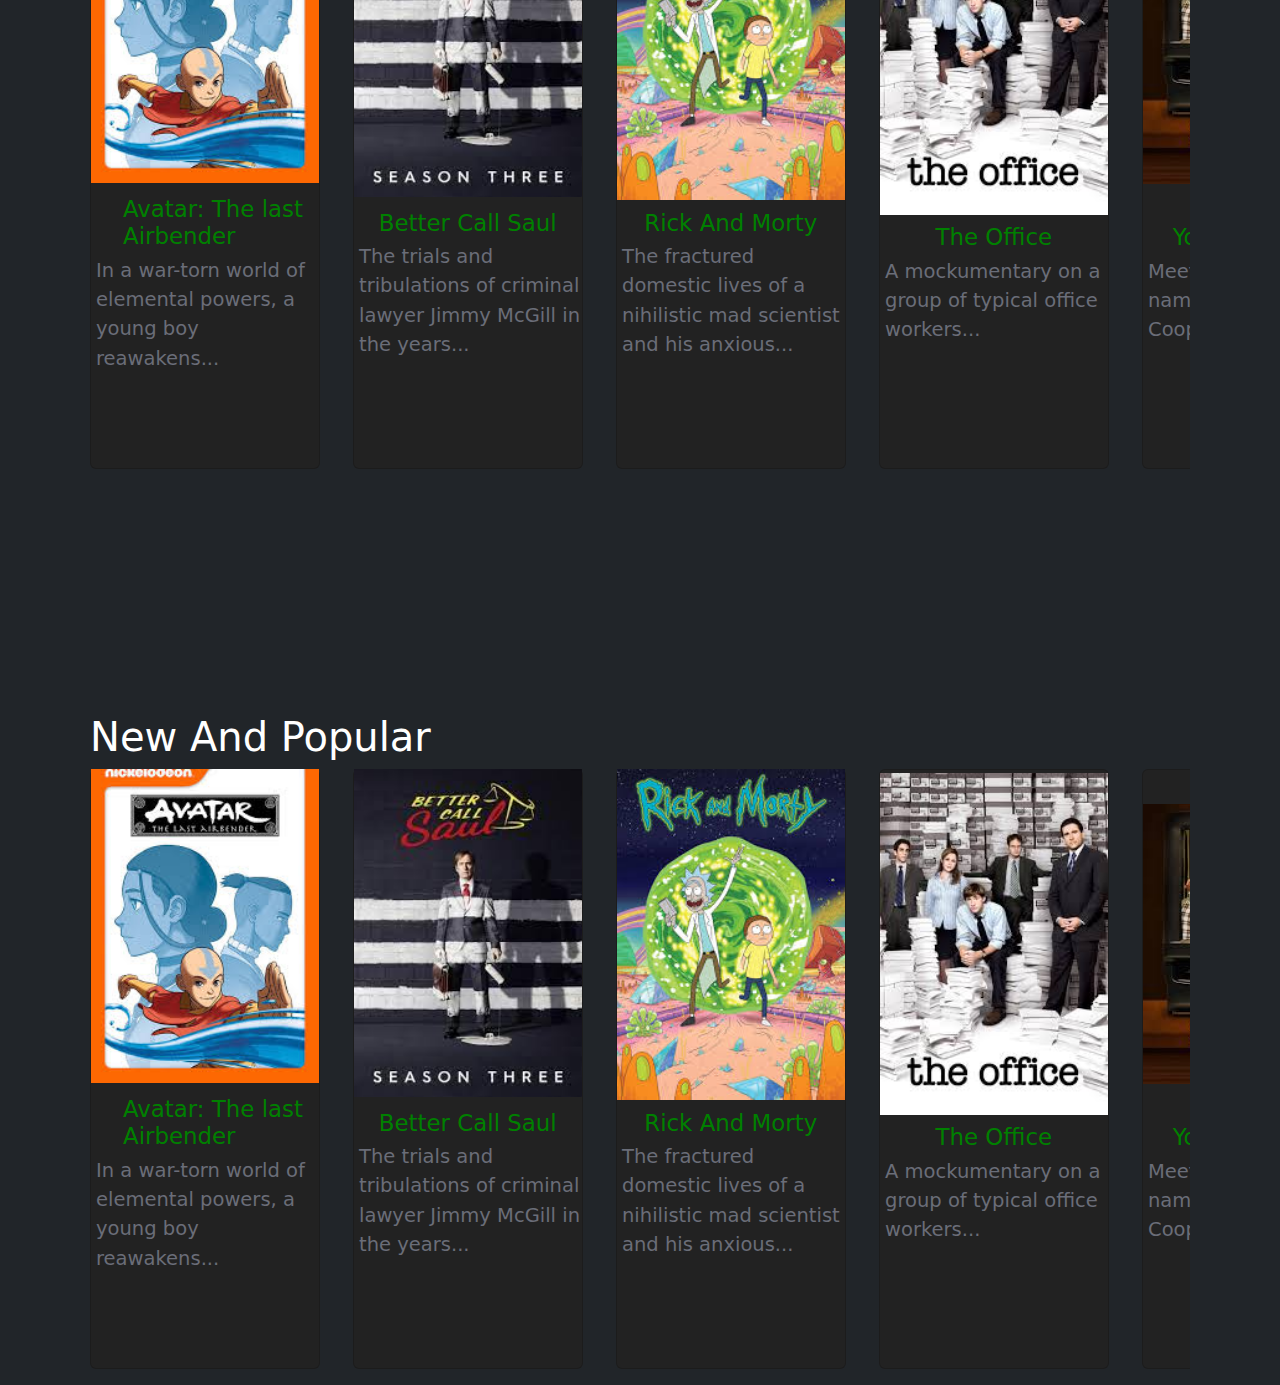
==== commit 268ffd7b: "womp womp sam" ====
--- a/index.html
+++ b/index.html
@@ -24,10 +24,10 @@
             <a class="nav-link active" aria-current="page" href="index.html">Home</a>
           </li>
           <li class="nav-item">
+            <a class="nav-link" href="#movies">Movies</a>
+          </li>
+          <li class="nav-item">
             <a class="nav-link" href="#TvShows">TV Shows</a>
-          </li>
-          <li class="nav-item">
-            <a class="nav-link" href="#movies">Movies</a>
           </li>
           <li class="nav-item">
             <a class="nav-link" href="#newandpopular">New & Popular</a>
--- a/css/style.css
+++ b/css/style.css
@@ -3,6 +3,10 @@
     height: auto;
     display: block;
     margin: 0 auto;
+}
+video{
+    width: 100%; 
+    height: 50%;
 }
 .desc{
     color: white !important;
@@ -82,7 +86,6 @@
     cursor: pointer !important;
     float: left !important;
     top: 50% !important;
-    font-size: 1.25rem !important;
     transform: translateY(-50%) !important;
     box-shadow: 0 3px 6px rgba(0, 0, 0, 0.23) !important;
 }
@@ -163,7 +166,7 @@
 
 .card h2 {
     font-weight: 500 !important;
-    font-size: 1.56rem !important;
+    font-size: calc(12px + 0.85vw) !important;
     margin: 30px 0 5px !important;
     position: relative;
     top: 150px;
@@ -171,7 +174,7 @@
 
 .card span {
     color: #6a6d78 !important;
-    font-size: 1.31rem !important;
+    font-size: calc(8px + 0.9vw) !important;
     position: relative;
     top: 150px;
     left: 5px;
@@ -196,6 +199,12 @@
     .wrapper .carousel {
         grid-auto-columns: 40% !important;
     }
+    .carousel .card{
+        height: 540px !important;
+    }
+    /* .card{
+        padding: 10px;
+    } */
 }
 /*  de after voegt een extra element toe zodat je geen leeg div-je hebt voor alleen clear float gejat van een oud script die ik samen met Tristan heb geschreven*/
 .content:after {
@@ -211,4 +220,9 @@
     html{
     .content { height: 1% !important; }
     .content { display: block !important; }
+}
+@media screen and (max-width: 460px) {
+    .carousel .card{
+        height: 450px !important;
+    }
 }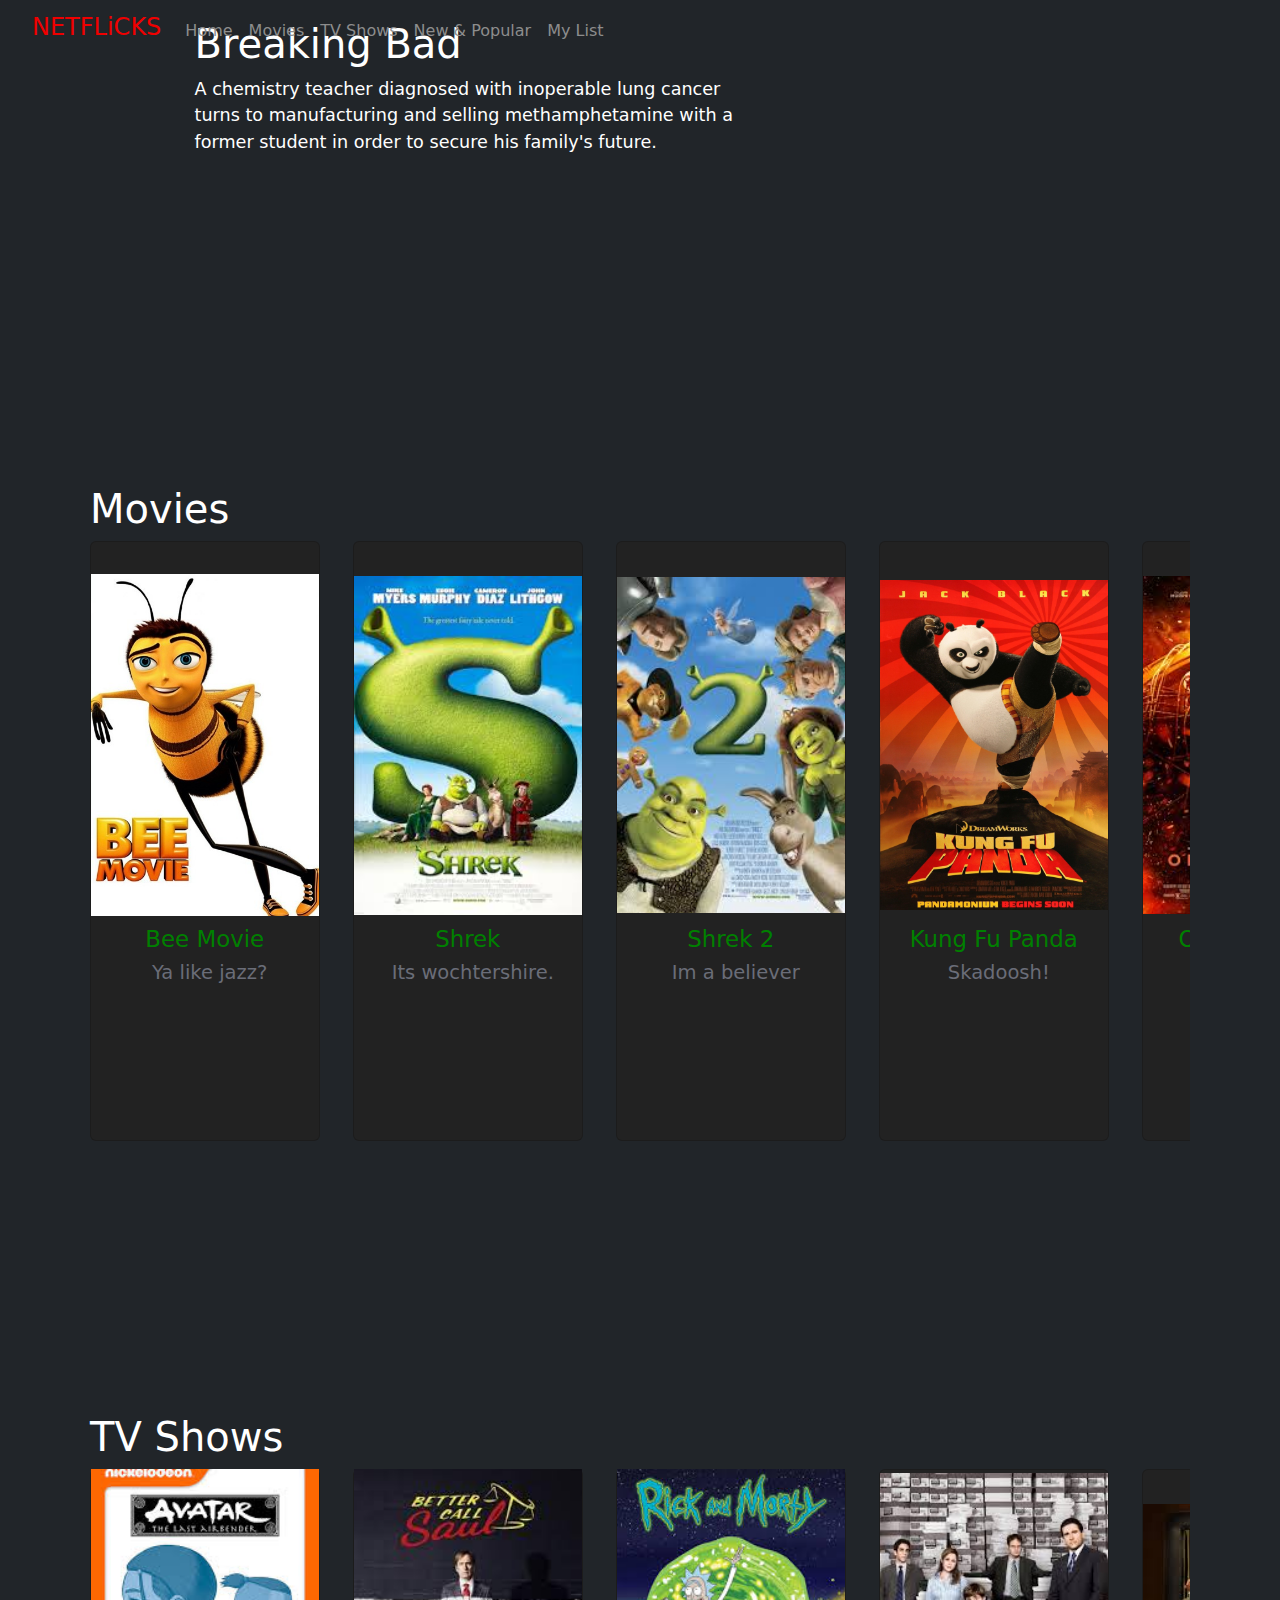
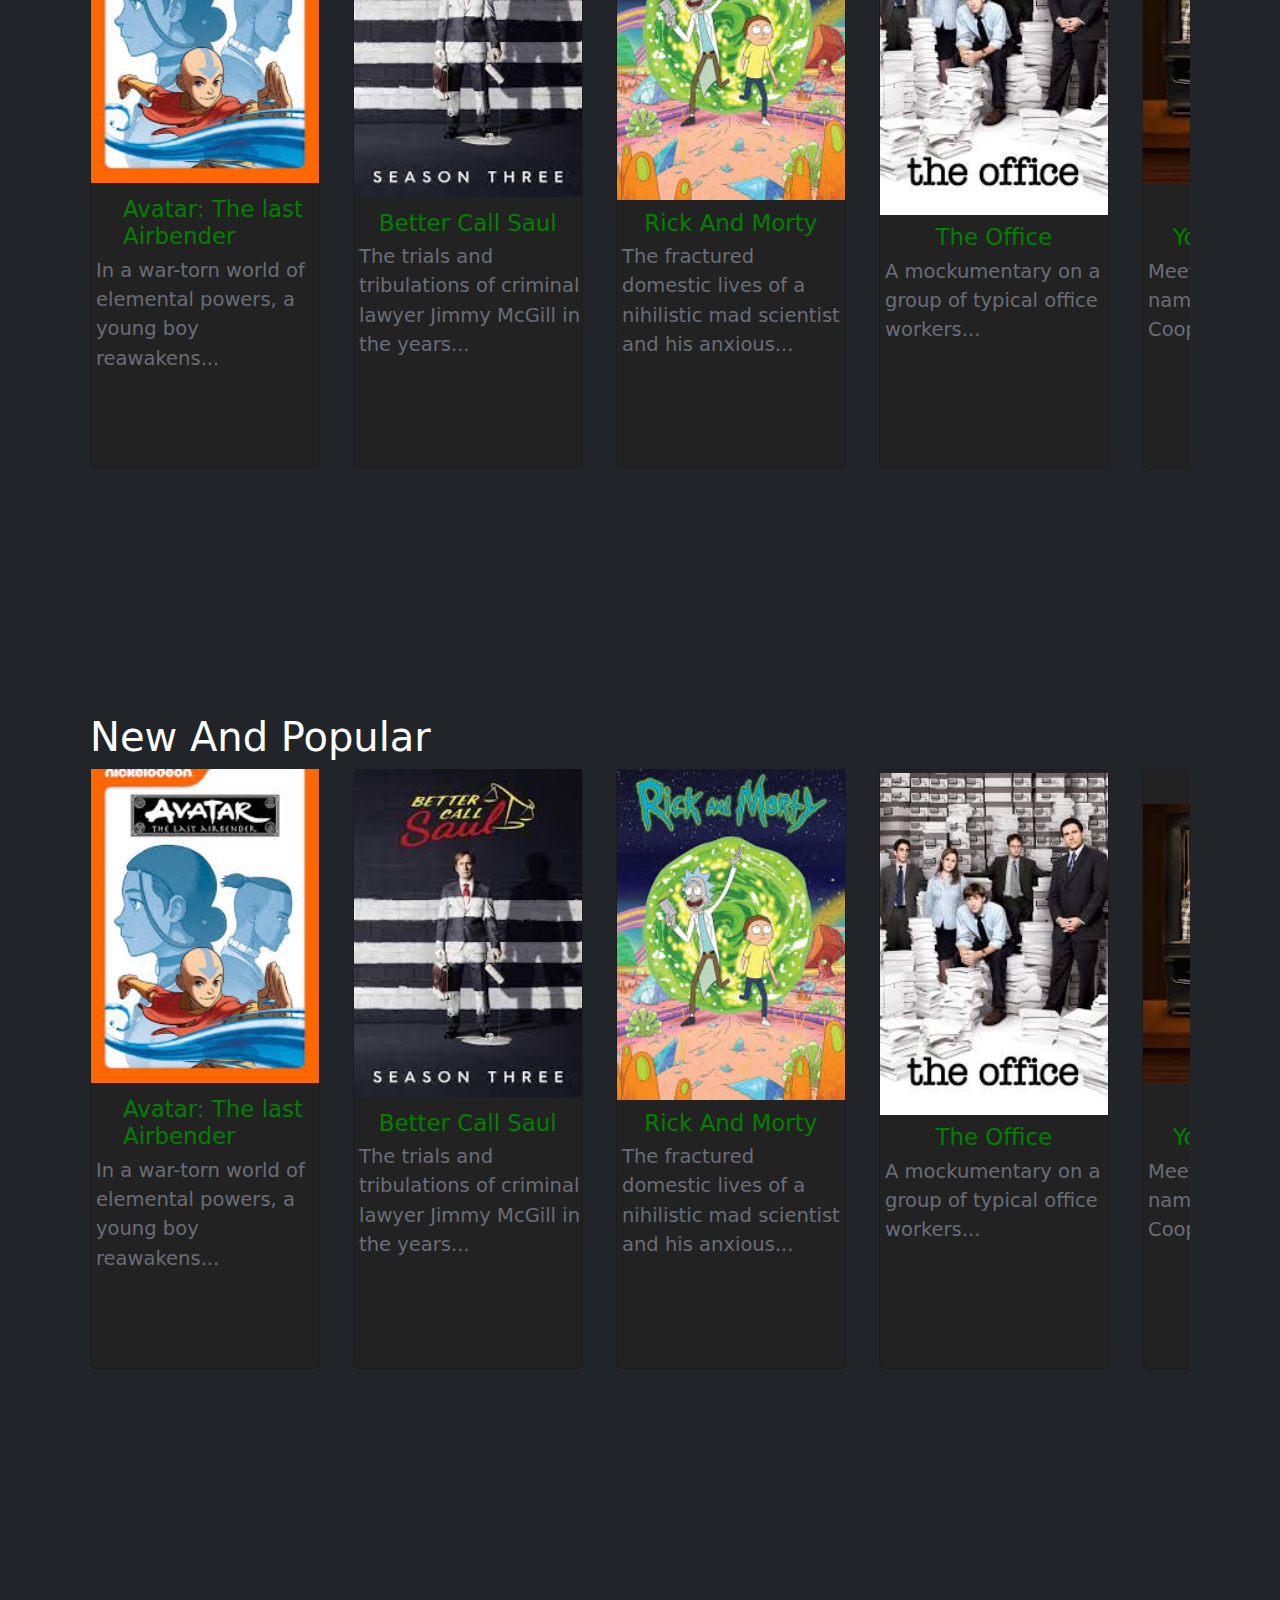
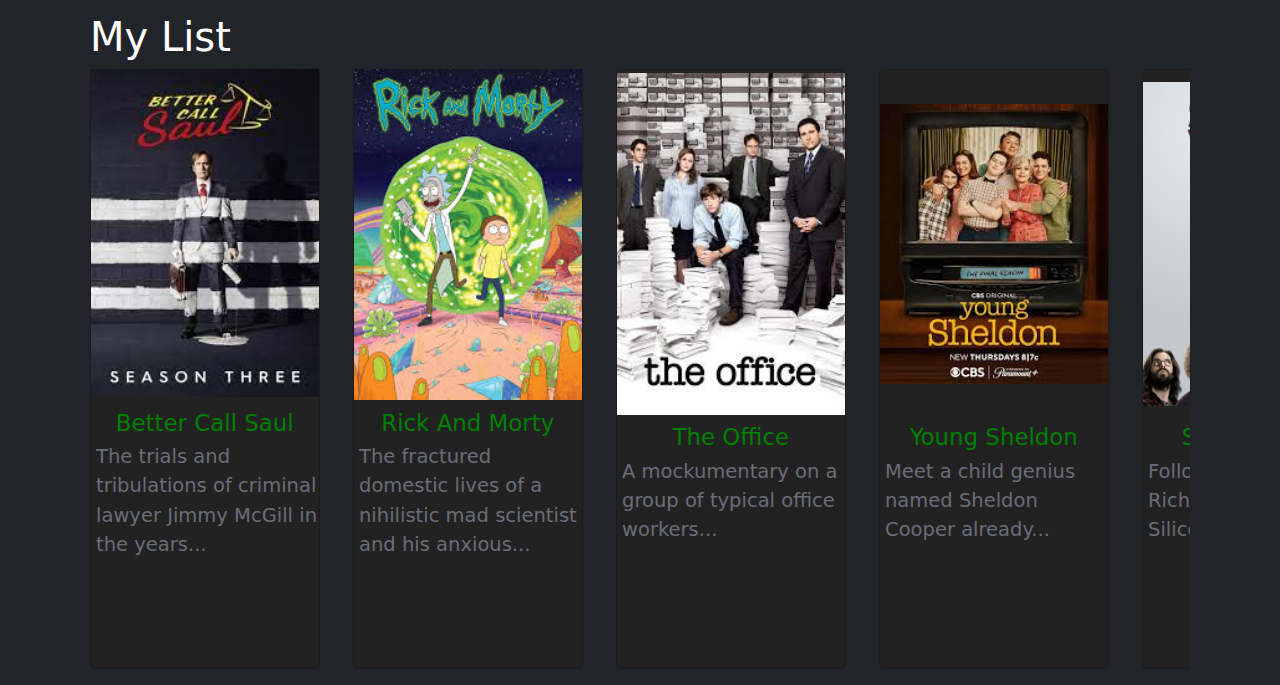
==== commit a9fe2ad4: "hoop dat het werkt" ====
--- a/index.html
+++ b/index.html
@@ -4,11 +4,12 @@
 <head>
     <meta charset="UTF-8">
     <meta name="viewport" content="width=device-width, initial-scale=1.0">
-    <title>NETFLICKS | Home</title>
+    <title>NETFLICKS Netherlands – Watch TV Programmes Online, Watch Films Online</title>
     <link rel="icon" type="image/x-icon" href="img/netflixLogo.png">
     <link href="https://cdn.jsdelivr.net/npm/bootstrap@5.3.3/dist/css/bootstrap.min.css" rel="stylesheet" integrity="sha384-QWTKZyjpPEjISv5WaRU9OFeRpok6YctnYmDr5pNlyT2bRjXh0JMhjY6hW+ALEwIH" crossorigin="anonymous">
     <link rel="stylesheet" href="css/style.css">
-    
+    <meta content="watch films, watch movies, films online, movies online, watch TV, TV online, TV programmes online, watch TV programmes stream movies, stream films, stream TV, instant streaming, watch online, films, movies, watch films Netherlands, watch TV online, no download, fullfull-length movies, TV programmes" name="keywords">
+    <meta content="Watch Netflix films & TV programmes online or stream right to your smart TV, game console, PC, Mac, mobile, tablet and more." name="description">
 </head>
 <body class="bg-dark">
   <!--Navbar-->
@@ -19,6 +20,7 @@
       </button>
       <div class="collapse navbar-collapse" id="navbarTogglerDemo01">
         <a class="navbar-brand" href="index.html"><h4>NETFLiCKS</h4></a>
+        <a class="navbar-brand3" href="index.html"><h4>NETFLiCKS</h4></a>
         <ul class="navbar-nav me-auto mb-2 mb-lg-0">
           <li class="nav-item">
             <a class="nav-link active" aria-current="page" href="index.html">Home</a>
@@ -33,10 +35,11 @@
             <a class="nav-link" href="#newandpopular">New & Popular</a>
           </li>
           <li class="nav-item">
-            <a class="nav-link" href="myList.html">My List</a>
+            <a class="nav-link" href="#MyList">My List</a>
           </li>
         </ul>
       </div>
+      <a class="navbar-brand2" href="index.html"><h4>NETFLiCKS</h4></a>
     </div>
   </nav>
 
@@ -201,7 +204,79 @@
                 <span>In a wacky Rhode Island town, a dysfunctional family...</span> 
             </li> 
         </ul> 
-    </div> 
+    </div>
+    <div class="wrapper mt-3 bg-dark">
+        <br>
+        <h1 id="MyList">My List</h1>
+        <ul class="carousel"> 
+            <li class="card"> 
+                <div class="img"><img src= "img/images.jpg" alt="" draggable="false"> </div> 
+                <h2 style="color: green; font-weight:bold;">Better Call Saul</h2> 
+                <span>The trials and tribulations of criminal lawyer Jimmy McGill in the years...</span> 
+            </li>
+            <li class="card"> 
+                <div class="img"><img src= "img/RickAndMorty.jpg" alt="" draggable="false"> </div> 
+                <h2 style="color: green; font-weight:bold;">Rick And Morty</h2> 
+                <span>The fractured domestic lives of a nihilistic mad scientist and his anxious...</span> 
+            </li> 
+            <li class="card"> 
+                <div class="img"><img src= "img/Office.jpg" alt="" draggable="false"> </div> 
+                <h2 style="color: green; font-weight:bold;">The Office</h2> 
+                <span>A mockumentary on a group of typical office workers...</span> 
+            </li> 
+            <li class="card"> 
+                <div class="img"><img src= "img/Sheldon.jpg" alt="" draggable="false"> </div> 
+                <h2 style="color: green; font-weight:bold;">Young Sheldon</h2> 
+                <span>Meet a child genius named Sheldon Cooper already...</span> 
+            </li> 
+            <li class="card"> 
+                <div class="img"><img src= "img/Silicon.jpg" alt="" draggable="false"> </div> 
+                <h2 style="color: green; font-weight:bold;">Silicon Valley</h2> 
+                <span>Follows the struggle of Richard Hendricks, a Silicon Valley...</span> 
+            </li> 
+            <li class="card"> 
+                <div class="img"><img src= "img/ShutUpfatass.jpg" alt="" draggable="false"> </div> 
+                <h2 style="color: green; font-weight:bold;">South Park</h2> 
+                <span>Follows the misadventures of four irreverent grade-schoolers...</span> 
+            </li>
+            <li class="card"> 
+                <div class="img"><img src= "img/breaking_bad-504442815-mmed.jpg" alt="" draggable="false"> </div> 
+                <h2 style="color: green; font-weight:bold;">Breaking Bad</h2> 
+                <span>A chemistry teacher diagnosed with inoperable lung cancer...</span> 
+            </li>  
+            <li class="card"> 
+                <div class="img"><img src= "img/heylois.jpg" alt="" draggable="false"> </div> 
+                <h2 style="color: green; font-weight:bold;">Family Guy</h2> 
+                <span>In a wacky Rhode Island town, a dysfunctional family...</span> 
+            </li>
+            <li class="card"> 
+                <div class="img"><img src= "img/oppenheimer.jpg" alt="" draggable="false"> </div> 
+                <h2 style="color: green; font-weight:bold;">Oppenheimer</h2> 
+                <span>Bomb</span> 
+            </li> 
+            <li class="card"> 
+                <div class="img"><img src= "img/Shrek3.jpg" alt="" draggable="false"> </div> 
+                <h2 style="color: green; font-weight:bold;">Shrek The Third</h2> 
+                <span>the 3rd one</span> 
+            </li> 
+            <li class="card"> 
+                <div class="img"><img src= "img/HongerSpellen.jpeg" alt="" draggable="false"> </div> 
+                <h2 style="color: green; font-weight:bold;">The Hunger Games</h2> 
+                <span>Peter is mid.</span> 
+            </li> 
+            <li class="card"> 
+                <div class="img"><img src= "img/LastOfUs.jpeg" alt="" draggable="false"> </div> 
+                <h2 style="color: green; font-weight:bold;">The Last Of Us</h2> 
+                <span>Warning: zombies</span> 
+            </li> 
+            <li class="card"> 
+                <div class="img"><img src= "img/Shrek4.jpg" alt="" draggable="false"> </div> 
+                <h2 style="color: green; font-weight:bold;">Shrek 4</h2> 
+                <span>Donkeh</span> 
+            </li>  
+        </ul> 
+    </div>
+    <!-- Javascripts -->
 </div>
     <script src="https://cdn.jsdelivr.net/npm/bootstrap@5.3.3/dist/js/bootstrap.bundle.min.js" integrity="sha384-YvpcrYf0tY3lHB60NNkmXc5s9fDVZLESaAA55NDzOxhy9GkcIdslK1eN7N6jIeHz" crossorigin="anonymous"></script>
     <script src="java/java.js"></script>
--- a/css/style.css
+++ b/css/style.css
@@ -9,21 +9,21 @@
     height: 50%;
 }
 .desc{
-    color: white !important;
-    font-size: calc(8px + 0.75vw) !important;
+    color: white;
+    font-size: calc(8px + 0.75vw);
 }
 .BreakingBad{
-    position: relative !important;
+    position: relative;
     bottom: 200px;
     left: 2%;
 }
 .body2 {
-    position: relative !important;
-    display: flex !important;
-    align-items: center !important;
-    justify-content: center !important;
-    min-height: 100vh !important;
-    padding: 0 35px !important;
+    position: relative;
+    display: flex;
+    align-items: center;
+    justify-content: center;
+    min-height: 100vh;
+    padding: 0 35px;
 }
 .navbar-toggler{
     background-color: rgb(148, 0, 0) !important;
@@ -34,6 +34,16 @@
     top: 0px !important;
     z-index: 1 !important;
 }
+.navbar-brand2{
+    display: none;
+    position: relative;
+    right: 40%;
+    text-decoration: none;
+}
+.navbar-brand3{
+    display: none;
+    text-decoration: none;
+}
 .collapse{
     margin-left: 20px !important;
 }
@@ -44,9 +54,9 @@
     color: rgb(255, 255, 255) !important;
 }
 h1{
-    color: white !important;
-}
-h4{
+    color: white;
+}
+.navbar-brand{
     color: rgb(240, 0, 0) !important;
 }
 .wrapper {
@@ -58,23 +68,19 @@
 }
 
 .wrapper:first-child {
-    top: 50vh !important;
-}
-
+    top: 50vh;
+}
 .wrapper:nth-child(2) {
-    top: 150vh !important;
+    top: 150vh;
 }
 .wrapper:nth-child(3) {
-    top: 250vh !important;
-}
-.s1{
-    top: 0vh !important;
-}
-.s2{
-    top: 50vh !important;
+    top: 250vh;
+}
+.wrapper:nth-child(4) {
+    top: 350vh;
 }
 .avatar{
-    left: 32px !important;
+    left: 32px;
 }
 .wrapper i {
     height: 50px !important;
@@ -121,22 +127,22 @@
     background: #333333;
 }
 .carousel :where(.card, .img) {
-    display: flex !important;
-    align-items: center !important;
-    justify-content: center !important;
+    display: flex;
+    align-items: center;
+    justify-content: center;
 } 
 .carousel.dragging {
-    scroll-snap-type: none !important;
-    scroll-behavior: auto !important;
+    scroll-snap-type: none;
+    scroll-behavior: auto;
 }
 
 .carousel.no-transition {
-    scroll-behavior: auto !important;
+    scroll-behavior: auto;
 }
 
 .carousel.dragging .card {
-    cursor: grab !important;
-    user-select: none !important;
+    cursor: grab;
+    user-select: none;
 }
 
 .carousel .card {
@@ -190,8 +196,16 @@
     .BreakingBad{
         display: none;
     }
-    h4{
+    .navbar-brand{
         display: none;
+    }
+    .navbar-brand2{
+        display: block;
+        color: rgb(240, 0, 0);
+    }
+    .navbar-brand3{
+        display: block;
+        color: rgb(240, 0, 0);
     }
 }
 
@@ -202,24 +216,6 @@
     .carousel .card{
         height: 540px !important;
     }
-    /* .card{
-        padding: 10px;
-    } */
-}
-/*  de after voegt een extra element toe zodat je geen leeg div-je hebt voor alleen clear float gejat van een oud script die ik samen met Tristan heb geschreven*/
-.content:after {
-    visibility: hidden !important;
-    display: block !important;
-    font-size: 0 !important;
-    content: " " !important;
-    clear: both !important;
-    height: 0 !important;
-    } .content {
-    display: inline-block !important;
-    } 
-    html{
-    .content { height: 1% !important; }
-    .content { display: block !important; }
 }
 @media screen and (max-width: 460px) {
     .carousel .card{
